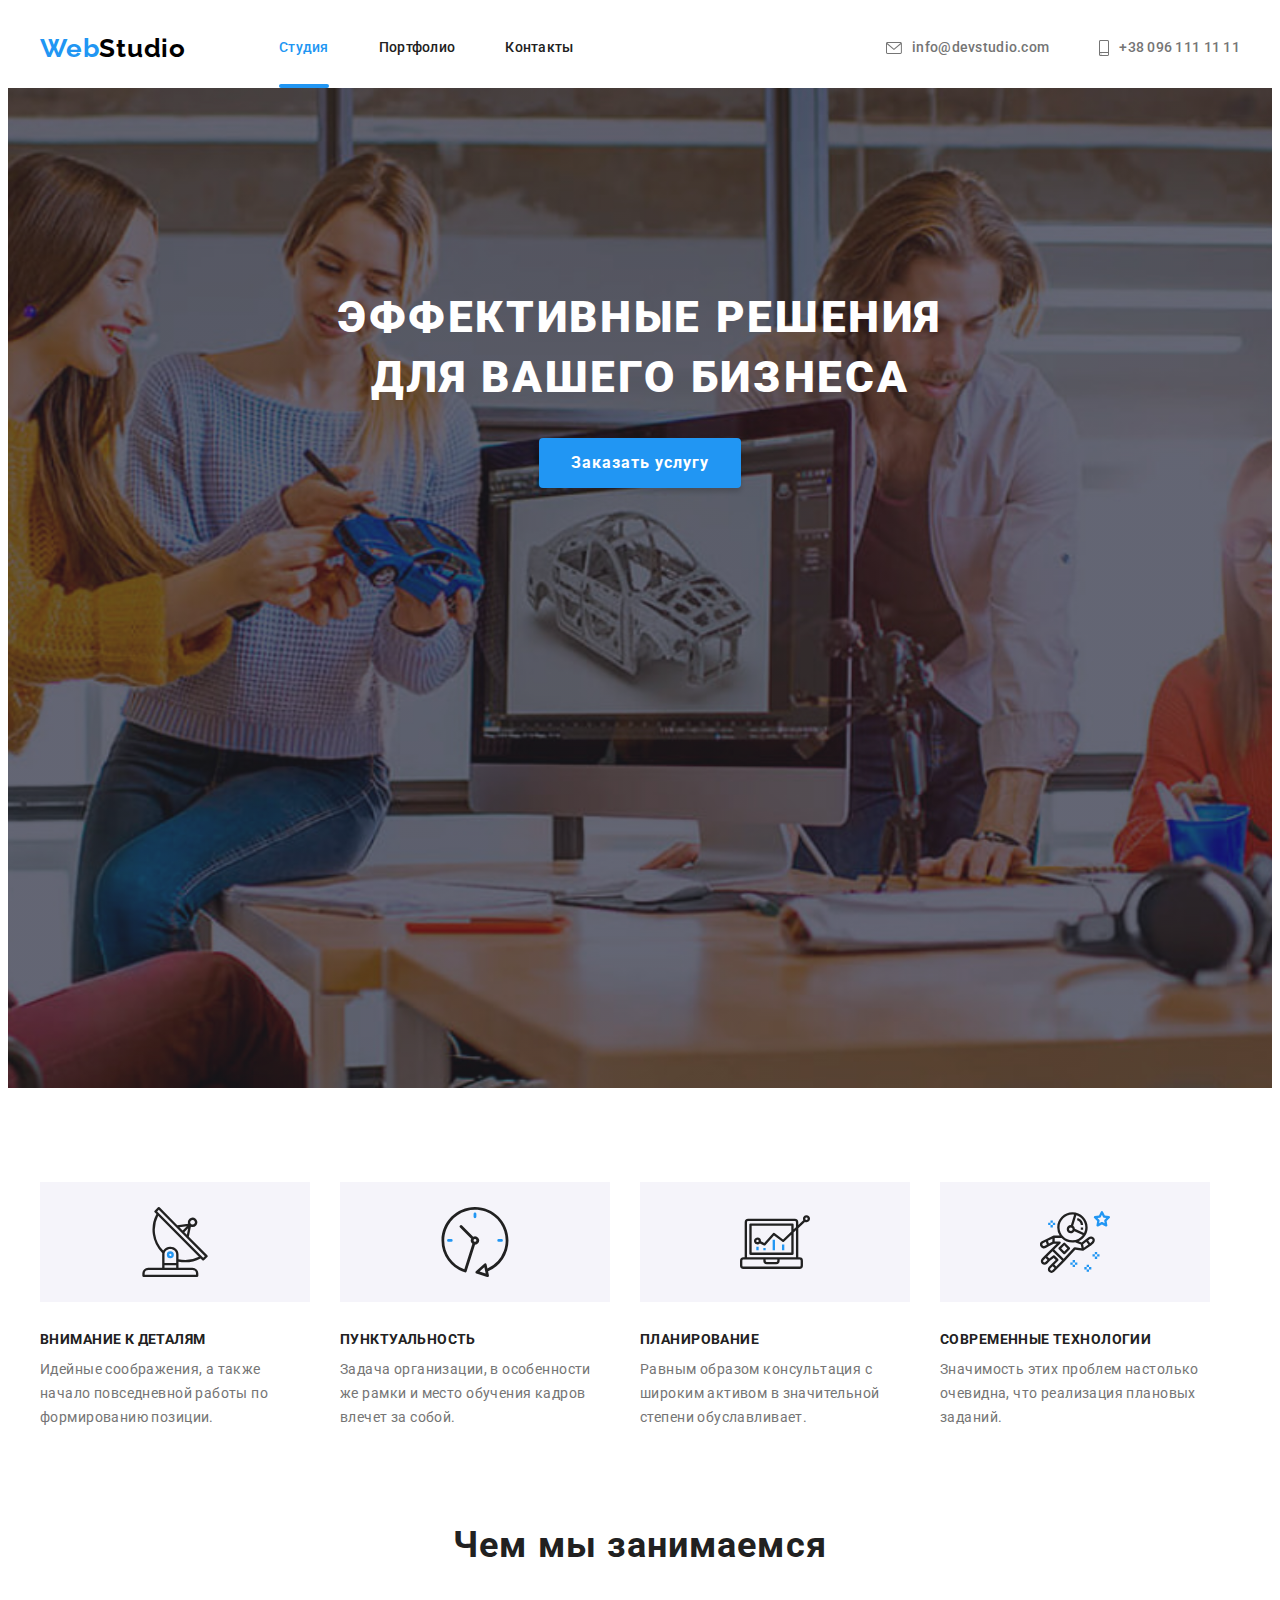
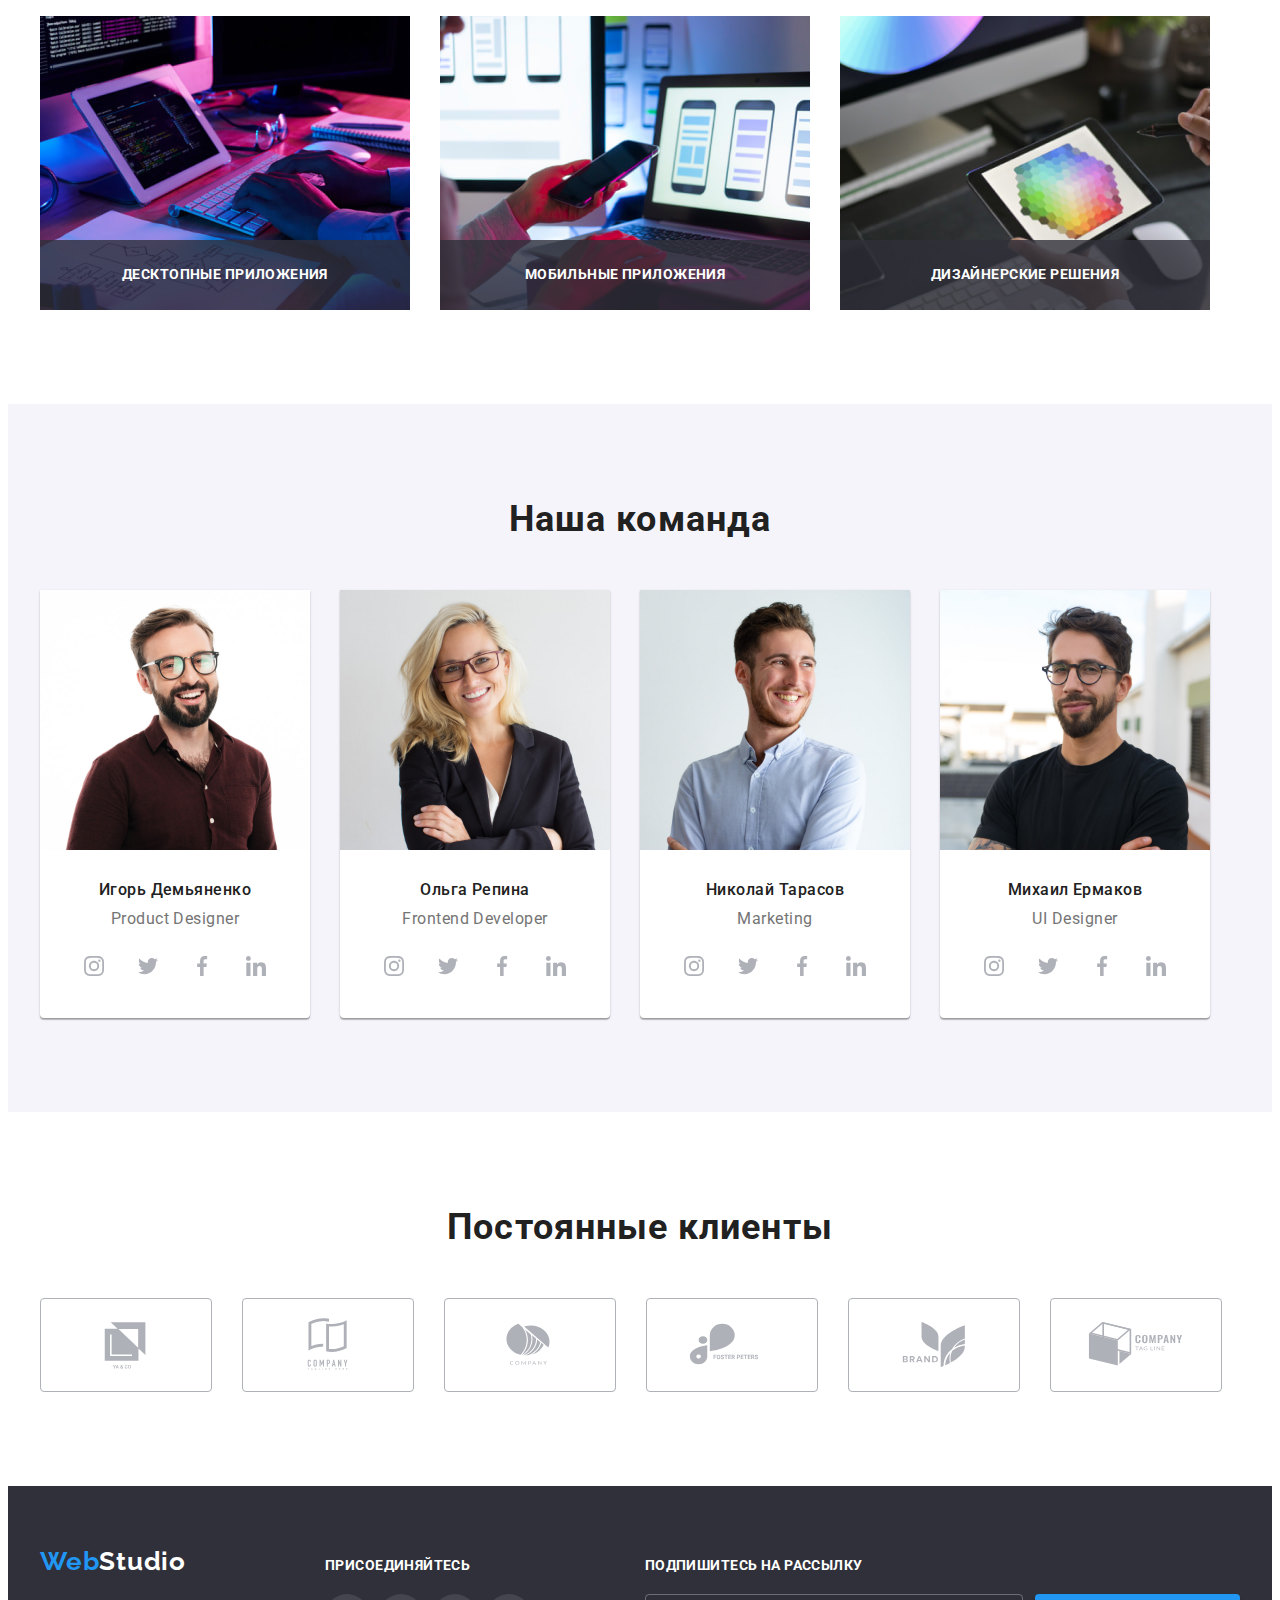
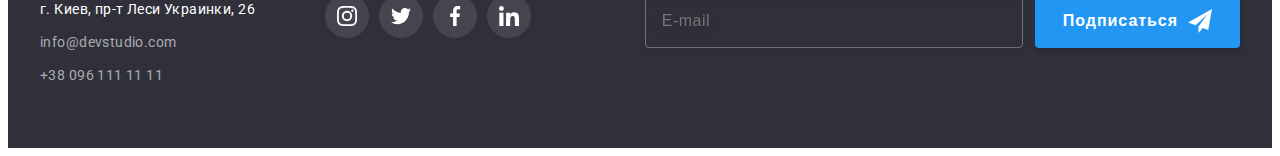
==== index.html @ be4d052f "Initial commit" ====
<!DOCTYPE html>
<html lang="ru">
  <head>
    <meta charset="UTF-8" />
    <meta http-equiv="X-UA-Compatible" content="IE=edge" />
    <meta name="viewport" content="width=device-width, initial-scale=1.0" />
    <title>goit-markup-hw-06</title>
    <link rel="preconnect" href="https://fonts.googleapis.com" />
    <link rel="preconnect" href="https://fonts.gstatic.com" crossorigin />
    <link
      href="https://fonts.googleapis.com/css2?family=Raleway:wght@700&family=Roboto:wght@400;500;700;900&display=swap"
      rel="stylesheet"
    />
    <link
      rel="stylesheet"
      href="https://cdnjs.cloudflare.com/ajax/libs/modern-normalize/1.1.0/modern-normalize.min.css"
      integrity="sha512-wpPYUAdjBVSE4KJnH1VR1HeZfpl1ub8YT/NKx4PuQ5NmX2tKuGu6U/JRp5y+Y8XG2tV+wKQpNHVUX03MfMFn9Q=="
      crossorigin="anonymous"
      referrerpolicy="no-referrer"
    />
    <link rel="stylesheet" type="text/css" href="./css/styles.css" />
  </head>
  <body>
    <header>
      <div class="container heder-container">
        <a href="index.html" lang="en" class="logo">Web<span class="logo-studio">Studio</span></a>
        <nav class="navigation">
          <ul class="list-header list">
            <li class="navigation-item">
              <a href="index.html" class="navigation-link page link">Студия</a>
            </li>
            <li class="navigation-item">
              <a href="./portfolio.html" class="navigation-link link">Портфолио</a>
            </li>
            <li class="navigation-item">
              <a href="Контакты" class="navigation-link link">Контакты</a>
            </li>
          </ul>
        </nav>
        <ul class="list-contacts list">
          <li class="navigation-item">
            <a href="mailto:info@devstudio.com" class="link">
              <svg class="header-icon" width="16" height="12">
                <use href="./img/icons.svg#icon-envelope"></use>
              </svg>
              info@devstudio.com</a
            >
          </li>
          <li class="navigation-item">
            <a href="tel:+380961111111" class="link">
              <svg class="header-icon" width="10" height="16">
                <use href="./img/icons.svg#icon-smartphone"></use>
              </svg>
              +38 096 111 11 11</a
            >
          </li>
        </ul>
      </div>
    </header>
    <main>
      <section class="section-hero">
        <div class="container hero-container">
          <h1 class="hero">ЭФФЕКТИВНЫЕ РЕШЕНИЯ ДЛЯ ВАШЕГО БИЗНЕСА</h1>
          <button type="button" class="btn active-btn" data-modal-open>Заказать услугу</button>
          <div class="backdrop is-hidden" data-modal>
            <div class="modal">
              <button type="button" class="close" data-modal-close>
                <svg class="" width="11" height="11">
                  <use href="./img/icons.svg#icon-close"></use>
                </svg>
              </button>
              <p class="modal-p">Оставьте свои данные, мы вам перезвоним</p>
              <form name="modal-form">
                <label class="modal-label">
                  <span class="form-span">Имя</span>
                  <div class="modal-field">
                    <input class="modal-input" type="text" name="name" />
                    <svg class="modal-svg" width="12" height="12">
                      <use href="./img/icons.svg#icon-name"></use>
                    </svg>
                  </div>
                </label>
                <label class="modal-label">
                  <span class="form-span">Телефон</span>
                  <div class="modal-field">
                    <input class="modal-input" type="text" name="phone" />
                    <svg class="modal-svg" width="13" height="13">
                      <use href="./img/icons.svg#icon-phone"></use>
                    </svg>
                  </div>
                </label>
                <label class="modal-label">
                  <span class="form-span">Почта</span>
                  <div class="modal-field">
                    <input class="modal-input" type="email" name="email" />
                    <svg class="modal-svg" width="15" height="13">
                      <use href="./img/icons.svg#icon-email"></use>
                    </svg>
                  </div>
                </label>
                <label class="modal-label-coment"
                  >Комментарий
                  <textarea
                    class="comment"
                    id="comment"
                    name="comment"
                    placeholder="Введите текст"
                    rows="8"
                  ></textarea>
                </label>
                <label class="radio">
                  <input class="visually-hidden checkbox" type="checkbox" />
                  <svg class="modal-check" width="11" height="8">
                    <use href="./img/icons.svg#icon-check"></use>
                  </svg>
                  Соглашаюсь с рассылкой и принимаю
                  <a href="" class="modal-link">Условия договора</a>
                </label>
                <button class="modal-btn" type="submit">Отправить</button>
              </form>
            </div>
          </div>
        </div>
      </section>
      <section class="section">
        <div class="container">
          <h2 class="visually-hidden">Наши преимущества</h2>
          <ul class="Benefits-list list">
            <li class="benefits-block">
              <div class="div-advantages">
                <svg class="advantages" width="70" height="70">
                  <use href="./img/icons.svg#icon-antenna"></use>
                </svg>
              </div>
              <h3 class="Benefits">ВНИМАНИЕ К ДЕТАЛЯМ</h3>
              <p class="Benefits-item">
                Идейные соображения, а также начало повседневной работы по формированию позиции.
              </p>
            </li>
            <li class="benefits-block">
              <div class="div-advantages">
                <svg class="advantages" width="70" height="70">
                  <use href="./img/icons.svg#icon-clock"></use>
                </svg>
              </div>
              <h3 class="Benefits">ПУНКТУАЛЬНОСТЬ</h3>
              <p class="Benefits-item">
                Задача организации, в особенности же рамки и место обучения кадров влечет за собой.
              </p>
            </li>
            <li class="benefits-block">
              <div class="div-advantages">
                <svg class="advantages" width="70" height="70">
                  <use href="./img/icons.svg#icon-diagram"></use>
                </svg>
              </div>
              <h3 class="Benefits">ПЛАНИРОВАНИЕ</h3>
              <p class="Benefits-item">
                Равным образом консультация с широким активом в значительной степени обуславливает.
              </p>
            </li>
            <li class="benefits-block">
              <div class="div-advantages">
                <svg class="advantages" width="70" height="70">
                  <use href="./img/icons.svg#icon-astronaut"></use>
                </svg>
              </div>
              <h3 class="Benefits">СОВРЕМЕННЫЕ ТЕХНОЛОГИИ</h3>
              <p class="Benefits-item">
                Значимость этих проблем настолько очевидна, что реализация плановых заданий.
              </p>
            </li>
          </ul>
        </div>
      </section>
      <section class="about section">
        <div class="container">
          <h2 class="heading-two">Чем мы занимаемся</h2>
          <ul class="our-work-list list">
            <li class="our-work-item">
              <p class="our-work-text">Десктопные приложения</p>
              <img
                src="./img/skils/box-1.jpg"
                alt="Оптимизация страници под Пк"
                width="370"
                height="294"
              />
            </li>
            <li class="our-work-item">
              <p class="our-work-text">Мобильные приложения</p>
              <img
                src="./img/skils/box-2.jpg"
                alt="Оптимизация страници под телефон"
                width="370"
                height="294"
              />
            </li>
            <li class="our-work-item">
              <p class="our-work-text">Дизайнерские решения</p>
              <img
                src="./img/skils/box-3.jpg"
                alt="Оптимизация страници под планшет"
                width="370"
                height="294"
              />
            </li>
          </ul>
        </div>
      </section>
      <section class="section-team section">
        <div class="container">
          <h2 class="heading-two">Наша команда</h2>
          <ul class="our-team list">
            <li class="our-team-item">
              <img src="./img/teams/ihor.jpg" alt="Игорь Демьяненко" width="270" height="260" />
              <div class="wraper">
                <h3 class="name">Игорь Демьяненко</h3>
                <p lang="en" class="position">Product Designer</p>
                <ul class="team-list list">
                  <li class="team-link">
                    <a
                      class="team-social"
                      href=""
                      target="_blank"
                      aria-label="linkedin"
                      rel="noopener noreferrent"
                    >
                      <svg class="team-icon" width="20" height="20">
                        <use href="./img/icons.svg#icon-instagram"></use>
                      </svg>
                    </a>
                  </li>
                  <li class="team-link">
                    <a
                      class="team-social"
                      href=""
                      target="_blank"
                      aria-label="linkedin"
                      rel="noopener noreferrent"
                    >
                      <svg class="team-icon" width="20" height="20">
                        <use href="./img/icons.svg#icon-twitter"></use>
                      </svg>
                    </a>
                  </li>
                  <li class="team-link">
                    <a
                      class="team-social"
                      href=""
                      target="_blank"
                      aria-label="linkedin"
                      rel="noopener noreferrent"
                    >
                      <svg class="team-icon" width="20" height="20">
                        <use href="./img/icons.svg#icon-facebook"></use>
                      </svg>
                    </a>
                  </li>
                  <li class="team-link">
                    <a
                      class="team-social"
                      href=""
                      target="_blank"
                      aria-label="linkedin"
                      rel="noopener noreferrent"
                    >
                      <svg class="team-icon" width="20" height="20">
                        <use href="./img/icons.svg#icon-linkedin"></use>
                      </svg>
                    </a>
                  </li>
                </ul>
              </div>
            </li>
            <li class="our-team-item">
              <img src="./img/teams/olha.jpg" alt="Ольга Репина" width="270" height="260" />
              <div class="wraper">
                <h3 class="name">Ольга Репина</h3>
                <p lang="en" class="position">Frontend Developer</p>
                <ul class="team-list list">
                  <li class="team-link">
                    <a
                      class="team-social"
                      href=""
                      target="_blank"
                      aria-label="linkedin"
                      rel="noopener noreferrent"
                    >
                      <svg class="team-icon" width="20" height="20">
                        <use href="./img/icons.svg#icon-instagram"></use>
                      </svg>
                    </a>
                  </li>
                  <li class="team-link">
                    <a
                      class="team-social"
                      href=""
                      target="_blank"
                      aria-label="linkedin"
                      rel="noopener noreferrent"
                    >
                      <svg class="team-icon" width="20" height="20">
                        <use href="./img/icons.svg#icon-twitter"></use>
                      </svg>
                    </a>
                  </li>
                  <li class="team-link">
                    <a
                      class="team-social"
                      href=""
                      target="_blank"
                      aria-label="linkedin"
                      rel="noopener noreferrent"
                    >
                      <svg class="team-icon" width="20" height="20">
                        <use href="./img/icons.svg#icon-facebook"></use>
                      </svg>
                    </a>
                  </li>
                  <li class="team-link">
                    <a
                      class="team-social"
                      href=""
                      target="_blank"
                      aria-label="linkedin"
                      rel="noopener noreferrent"
                    >
                      <svg class="team-icon" width="20" height="20">
                        <use href="./img/icons.svg#icon-linkedin"></use>
                      </svg>
                    </a>
                  </li>
                </ul>
              </div>
            </li>
            <li class="our-team-item">
              <img src="./img/teams/nikolay.jpg" alt="Николай Тарасов" width="270" height="260" />
              <div class="wraper">
                <h3 class="name">Николай Тарасов</h3>
                <p lang="en" class="position">Marketing</p>

                <ul class="team-list list">
                  <li class="team-link list">
                    <a
                      class="team-social"
                      href=""
                      target="_blank"
                      aria-label="linkedin"
                      rel="noopener noreferrent"
                    >
                      <svg class="team-icon" width="20" height="20">
                        <use href="./img/icons.svg#icon-instagram"></use>
                      </svg>
                    </a>
                  </li>
                  <li class="team-link">
                    <a
                      class="team-social"
                      href=""
                      target="_blank"
                      aria-label="linkedin"
                      rel="noopener noreferrent"
                    >
                      <svg class="team-icon" width="20" height="20">
                        <use href="./img/icons.svg#icon-twitter"></use>
                      </svg>
                    </a>
                  </li>
                  <li class="team-link">
                    <a
                      class="team-social"
                      href=""
                      target="_blank"
                      aria-label="linkedin"
                      rel="noopener noreferrent"
                    >
                      <svg class="team-icon" width="20" height="20">
                        <use href="./img/icons.svg#icon-facebook"></use>
                      </svg>
                    </a>
                  </li>
                  <li class="team-link">
                    <a
                      class="team-social"
                      href=""
                      target="_blank"
                      aria-label="linkedin"
                      rel="noopener noreferrent"
                    >
                      <svg class="team-icon" width="20" height="20">
                        <use href="./img/icons.svg#icon-linkedin"></use>
                      </svg>
                    </a>
                  </li>
                </ul>
              </div>
            </li>
            <li class="our-team-item">
              <img src="./img/teams/misha.jpg" alt="Михаил Ермаков" width="270" height="260" />
              <div class="wraper">
                <h3 class="name">Михаил Ермаков</h3>
                <p lang="en" class="position">UI Designer</p>
                <ul class="team-list list">
                  <li class="team-link">
                    <a
                      class="team-social"
                      href=""
                      target="_blank"
                      aria-label="linkedin"
                      rel="noopener noreferrent"
                    >
                      <svg class="team-icon" width="20" height="20">
                        <use href="./img/icons.svg#icon-instagram"></use>
                      </svg>
                    </a>
                  </li>
                  <li class="team-link">
                    <a
                      class="team-social"
                      href=""
                      target="_blank"
                      aria-label="linkedin"
                      rel="noopener noreferrent"
                    >
                      <svg class="team-icon" width="20" height="20">
                        <use href="./img/icons.svg#icon-twitter"></use>
                      </svg>
                    </a>
                  </li>
                  <li class="team-link">
                    <a
                      class="team-social"
                      href=""
                      target="_blank"
                      aria-label="linkedin"
                      rel="noopener noreferrent"
                    >
                      <svg class="team-icon" width="20" height="20">
                        <use href="./img/icons.svg#icon-facebook"></use>
                      </svg>
                    </a>
                  </li>
                  <li class="team-link">
                    <a
                      class="team-social"
                      href=""
                      target="_blank"
                      aria-label="linkedin"
                      rel="noopener noreferrent"
                    >
                      <svg class="team-icon" width="20" height="20">
                        <use href="./img/icons.svg#icon-linkedin"></use>
                      </svg>
                    </a>
                  </li>
                </ul>
              </div>
            </li>
          </ul>
        </div>
      </section>
      <section class="section">
        <div class="container">
          <h2 class="heading-two">Постоянные клиенты</h2>
          <ul class="clients-list list">
            <li class="clients-item">
              <a
                class="client-name"
                href=""
                target="_blank"
                aria-label="client name"
                rel="noopener noreferrent"
              >
                <svg class="clients" width="106" height="60">
                  <use href="./img/icons.svg#icon-Logo"></use>
                </svg>
              </a>
            </li>
            <li class="clients-item">
              <a
                class="client-name"
                href=""
                target="_blank"
                aria-label="client name"
                rel="noopener noreferrent"
              >
                <svg class="clients" width="106" height="60">
                  <use href="./img/icons.svg#icon-Logo1"></use>
                </svg>
              </a>
            </li>
            <li class="clients-item">
              <a
                class="client-name"
                href=""
                target="_blank"
                aria-label="client name"
                rel="noopener noreferrent"
              >
                <svg class="clients" width="106" height="60">
                  <use href="./img/icons.svg#icon-Logo2"></use>
                </svg>
              </a>
            </li>
            <li class="clients-item">
              <a
                class="client-name"
                href=""
                target="_blank"
                aria-label="client name"
                rel="noopener noreferrent"
              >
                <svg class="clients" width="106" height="60">
                  <use href="./img/icons.svg#icon-Logo3"></use>
                </svg>
              </a>
            </li>
            <li class="clients-item">
              <a
                class="client-name"
                href=""
                target="_blank"
                aria-label="client name"
                rel="noopener noreferrent"
              >
                <svg class="clients" width="106" height="60">
                  <use href="./img/icons.svg#icon-Logo4"></use>
                </svg>
              </a>
            </li>
            <li class="clients-item">
              <a
                class="client-name"
                href=""
                target="_blank"
                aria-label="client name"
                rel="noopener noreferrent"
              >
                <svg class="clients" width="106" height="60">
                  <use href="./img/icons.svg#icon-Logo5"></use>
                </svg>
              </a>
            </li>
          </ul>
        </div>
      </section>
    </main>
    <footer class="footer">
      <section class="section-footer container">
        <div class="footer-contacts">
          <a href="index.html" lang="en" class="logo logo-footer"
            >Web<span class="footer-logo">Studio</span></a
          >
          <address>
            <ul class="footer-address list">
              <li class="footer-items">
                <a
                  href="https://goo.gl/maps/iHPk22q8Q6fAZVJF9"
                  target="_blank"
                  rel="noopener nofollow"
                  class="list-1"
                  >г. Киев, пр-т Леси Украинки, 26
                </a>
              </li>
              <li class="footer-items">
                <a href="mailto:info@devstudio.com" class="list-2">info@devstudio.com</a>
              </li>
              <li class="footer-items">
                <a href="tel:+380961111111" class="list-2">+38 096 111 11 11</a>
              </li>
            </ul>
          </address>
        </div>
        <div class="footer-social">
          <p class="text-footer">ПРИСОЕДИНЯЙТЕСЬ</p>
          <ul class="social list">
            <li class="social-items">
              <a
                class="social-link"
                href=""
                target="_blank"
                aria-label="instagram"
                rel="noopener noreferrent"
              >
                <svg class="social-icon" width="20" height="20">
                  <use href="./img/icons.svg#icon-instagram"></use>
                </svg>
              </a>
            </li>
            <li class="social-items">
              <a
                class="social-link"
                href=""
                target="_blank"
                aria-label="twitter"
                rel="noopener noreferrent"
              >
                <svg class="social-icon" width="20" height="20">
                  <use href="./img/icons.svg#icon-twitter"></use>
                </svg>
              </a>
            </li>
            <li class="social-items">
              <a
                class="social-link"
                href=""
                target="_blank"
                aria-label="facebook"
                rel="noopener noreferrent"
              >
                <svg class="social-icon" width="20" height="20">
                  <use href="./img/icons.svg#icon-facebook"></use>
                </svg>
              </a>
            </li>
            <li class="social-items">
              <a
                class="social-link"
                href=""
                target="_blank"
                aria-label="linkedin"
                rel="noopener noreferrent"
              >
                <svg class="social-icon" width="20" height="20">
                  <use href="./img/icons.svg#icon-linkedin"></use>
                </svg>
              </a>
            </li>
          </ul>
        </div>
        <div>
          <p class="text-footer">Подпишитесь на рассылку</p>
          <form class="footer-form" name="footer-form">
            <input class="input-footer" type="text" name="e-mail" placeholder="E-mail" />
            <button class="footer-btn" type="submit">
              Подписаться
              <svg class="icon-send" width="24" height="24">
                <use href="./img/icons.svg#icon-send"></use>
              </svg>
            </button>
          </form>
        </div>
      </section>
    </footer>
    <script src="./js/modal.js"></script>
  </body>
</html>
---- css/styles.css ----
:root {
  --main-font: 'Roboto', sans-serif;
  --sekondary-font: 'Raleway', sans-serif;
  /*text colors*/
  --accent-color: #2196f3;
  --main-text-cl: #757575;
  --secondary-text-cl: #212121;
  --color-logo: #000000;
  --clients-color: #afb1b8;
  /*bg colors*/
  --accent-bg-color: #2f303a;
  --main-bg-cl: #ffffff;
  --btn-hover-cl: #188ce8;
  --section-team-color: #f5f4fa;
  --our-team-color: #ffffff;
  --header-color: #ececec;
  --hero-color: rgba(47, 48, 58, 0.4);
  --our-team: rgba(47, 48, 58, 0.8);
  --color-description: rgba(33, 150, 243, 0.9);
  --modal-color: rgba(0, 0, 0, 0.2);
  --color-close: rgba(0, 0, 0, 0.1);
  /* animation */
  --modal-anim: 400ms linear;
  --hover-anim: 250ms cubic-bezier(0.4, 0, 0.2, 1);
}
.visually-hidden {
  position: absolute;
  white-space: nowrap;
  width: 1px;
  height: 1px;
  overflow: hidden;
  border: 0;
  padding: 0;
  clip: rect(0 0 0 0);
  clip-path: inset(50%);
  margin: -1px;
}
body {
  font-family: var(--main-font);
  font-size: 14px;
  line-height: 1.71;
  letter-spacing: 0.03em;
  color: var(--main-text-cl);
}
h1,
h2,
h3,
h4,
h5,
h6,
p {
  margin: 0;
}
img {
  display: block;
}
.header-portfolio {
  border-bottom: 1px solid var(--header-color);
}
.container {
  outline: 1px solid none;
  width: 1200px;
  padding-left: 15px;
  padding-right: 15px;
  margin-left: auto;
  margin-right: auto;
}
.section {
  padding-top: 94px;
  padding-bottom: 94px;
}
.list {
  margin: 0;
  padding-left: 0;
  list-style: none;
}
/*section header*/

.heder-container {
  display: flex;
  align-items: center;
}
.logo {
  font-family: var(--sekondary-font);
  font-weight: 700;
  font-size: 26px;
  line-height: 1.19;
  letter-spacing: 0.03em;
  color: var(--accent-color);
  text-decoration: none;
  letter-spacing: 0.03em;
  margin-right: 93px;
}
.logo-studio {
  color: var(--color-logo);
}
.list-header {
  font-family: var(--main-font);
  font-weight: 500;
  font-size: 14px;
  line-height: 1.14;
  color: var(--secondary-text-cl);
  letter-spacing: 0.02em;
  display: flex;
}
.link {
  display: flex;
  align-items: center;
  padding-top: 32px;
  padding-bottom: 32px;
}
.page::after {
  position: absolute;
  content: '';
  display: block;
  width: 100%;
  height: 4px;
  background-color: var(--accent-color);
  border-radius: 2px;
  left: 0;
  bottom: 0;
}

.navigation-item {
  position: relative;
  display: block;
  margin-right: 50px;
}
.navigation-item:last-child {
  margin-right: 0;
}
.link {
  text-decoration: none;
  color: inherit;
  transition: var(--hover-anim);
}
.link:hover,
.link:focus {
  color: var(--accent-color);
}

.list-contacts {
  font-family: var(--main-font);

  font-weight: 500;
  font-size: 14px;
  line-height: 1.14;
  color: var(--main-text-cl);
  letter-spacing: 0.02em;
  margin-left: auto;
  display: flex;
}
.header-icon {
  fill: currentColor;
  margin-right: 10px;
}
.page {
  color: var(--accent-color);
}

/*section main*/

.section-hero {
  max-width: 1600px;
  height: 600px;
  background-repeat: no-repeat;
  background-position: center;
  align-items: center;
  padding-top: 200px;
  padding-bottom: 200px;
  background-color: var(--accent-bg-color);
  background-image: linear-gradient(rgba(47, 48, 58, 0.4), rgba(47, 48, 58, 0.4)),
    url(../img/bg/hero-bg.jpg);
  background-size: cover;
  margin-left: auto;
  margin-right: auto;
}

.hero {
  color: var(--main-bg-cl);
  font-family: var(--main-font);
  font-style: normal;
  font-weight: 900;
  font-size: 44px;
  line-height: 1.36;
  letter-spacing: 0.06em;
  text-transform: uppercase;
  width: 696px;
  height: 120px;
  text-align: center;
  margin-bottom: 30px;
  margin-left: auto;
  margin-right: auto;
}

.active-btn {
  padding: 10px 32px;
  display: block;
  background: var(--accent-color);
  box-shadow: 0px 4px 4px rgba(0, 0, 0, 0.15);
  border-radius: 4px;
  border: none;
  margin-left: auto;
  margin-right: auto;
}
.btn {
  font-family: var(--main-font);
  font-weight: 700;
  font-size: 16px;
  line-height: 1.88;
  color: var(--main-bg-cl);
  background-color: var(--accent-color);
  cursor: pointer;
  letter-spacing: 0.06em;
  transition: var(--hover-anim);
}
.btn:focus {
  background-color: var(--btn-hover-cl);
  color: var(--main-bg-cl);
}
.btn:hover {
  color: var(--btn-hover-cl);
  color: var(--main-bg-cl);
}

/* modal */
.modal-p {
  font-weight: 700;
  font-size: 20px;
  line-height: 1.15;
  text-align: center;
  letter-spacing: 0.03em;
  margin-bottom: 12px;
  color: var(--secondary-text-cl);
}
.modal-input {
  width: 100%;
  height: 100%;
  border: none;
  width: 448px;
  height: 40px;
  padding-left: 42px;
  transition: var(--hover-anim);
  border: none;
  outline: transparent;
}

.modal-input:focus {
  outline: 1px solid var(--accent-color);
  border-radius: 4px;
}
.modal-label {
  display: block;
  font-weight: 400;
  font-size: 12px;
  line-height: 1.17;
  letter-spacing: 0.01em;
  color: var(--secondary-text-cl);
  height: 58px;
  margin-bottom: 10px;
}
.modal-label-coment {
  font-weight: 400;
  font-size: 12px;
  line-height: 1.17;
  letter-spacing: 0.01em;
  color: var(--main-text-cl);
}
.form-span {
  color: var(--main-text-cl);
}
.comment {
  margin-top: 4px;
  resize: none;
  width: 448px;
  height: 120px;
  margin-bottom: 20px;
  font-size: 14px;
  line-height: 1.14;
  letter-spacing: 0.01em;
  padding: 12px 16px;
  border: none;
  outline: 1px solid rgba(33, 33, 33, 0.2);
  border-radius: 4px;
  transition: var(--hover-anim);
}
.comment:placeholder-shown {
  font-size: 12px;
  line-height: 14px;
  letter-spacing: 0.01em;
  color: rgba(117, 117, 117, 0.5);
}

.comment:focus,
.comment:hover {
  outline: 1px solid var(--accent-color);
}
.modal-field:focus .modal-input {
  outline: transparent;
}
.modal-field {
  margin-top: 4px;
  border-radius: 4px;
  position: relative;
  border: none;
  outline: 1px solid rgba(33, 33, 33, 0.2);
  border-radius: 4px;
  transition: var(--hover-anim);
}

.modal-field:hover,
.modal-field:focus {
  color: var(--accent-color);
  outline-color: var(--accent-color);
  border: none;
}
.modal-field:focus-within .modal-svg {
  color: var(--accent-color);
}
.modal-svg {
  position: absolute;
  left: 15px;
  top: 14px;
  fill: currentColor;
}

.radio {
  display: flex;
  align-items: center;
  justify-content: center;
  font-size: 14px;
  line-height: 1.71;
  letter-spacing: 0.03em;
  margin-bottom: 30px;
}
.modal-btn {
  font-weight: 700;
  font-size: 16px;
  line-height: 1.88;
  display: flex;
  letter-spacing: 0.06em;
  color: var(--main-bg-cl);
  border: none;
  background-color: var(--accent-color);
  padding: 10px 55px;
  border-radius: 4px;
  margin-right: auto;
  margin-left: auto;
  cursor: pointer;
  transition: var(--hover-anim);
  border-radius: 4px;
  outline: transparent;
}
.modal-btn:hover,
.modal-btn:focus {
  background-color: var(--btn-hover-cl);
  box-shadow: 0px 4px 4px rgba(0, 0, 0, 0.15);
  border-radius: 4px;
}
.checkbox:checked + .modal-check {
  fill: var(--main-bg-cl);
  background-color: var(--accent-color);
  border-color: var(--accent-color);
}
.checkbox:focus + .modal-check {
  border-color: var(--accent-color);
}
.checkbox:hover + .modal-check {
  border-color: var(--accent-color);
}
.modal-check {
  width: 16px;
  height: 15px;
  margin-right: 9px;
  fill: var(--main-bg-cl);
  border: 2px solid var(--secondary-text-cl);
  transition: var(--hover-anim);
  border-radius: 2px;
}

.modal-link {
  color: var(--accent-color);
}
.backdrop {
  position: fixed;
  width: 100%;
  height: 100%;
  top: 0;
  left: 0;
  background-color: var(--modal-color);
  z-index: 10;
  transition: opacity var(--modal-anim), visibility var(--modal-anim);
}
.modal {
  background-color: var(--main-bg-cl);
  width: 528px;
  height: 581px;
  position: absolute;
  left: 50%;
  top: 50%;
  transform: translate(-50%, -50%);
  padding: 40px;
}
.backdrop.is-hidden {
  opacity: 0;
  pointer-events: none;
  visibility: hidden;
}
.close {
  position: absolute;
  top: 8px;
  right: 8px;
  fill: var(--color-logo);
  outline: 1px solid var(--color-close);
  border: none;
  background-color: var(--main-bg-cl);
  border-radius: 50%;
  width: 30px;
  height: 30px;
  display: flex;
  align-items: center;
  justify-content: center;
  cursor: pointer;
  padding: 0;
  transition: var(--hover-anim);
}
.close:hover,
.close:focus {
  fill: var(--accent-color);
}
.Benefits-item {
  font-family: var(--main-font);
  font-style: normal;
  font-size: 14px;
  line-height: 1.71x;
  color: var(--main-text-cl);
  letter-spacing: 0.03em;
}
.Benefits {
  font-family: var(--main-font);
  font-style: normal;
  font-weight: 700;
  font-size: 14px;
  line-height: 1.14;
  color: var(--secondary-text-cl);
  letter-spacing: 0.03em;
  text-transform: uppercase;
}
.Benefits-list {
  list-style: none;
  display: flex;
}
.div-advantages {
  width: 270px;
  height: 120px;
  background-color: var(--section-team-color);
  margin-bottom: 30px;
  align-items: center;
  display: flex;
  justify-content: center;
}
.advantages {
}
.benefits-block {
  width: 270px;
  margin-right: 30px;
}
.benefits-block:last-child {
  margin-right: 0;
}
.Benefits {
  margin-bottom: 10px;
}
.heading-two {
  font-family: var(--main-font);
  font-style: normal;
  font-weight: 700;
  font-size: 36px;
  line-height: 1.17;
  color: var(--secondary-text-cl);
  letter-spacing: 0.03em;
  margin-bottom: 50px;
  text-align: center;
}
.our-work-list {
  list-style: none;
}

.our-team {
  display: flex;
}

.our-team-item {
  margin-right: 30px;
  box-shadow: 0px 1px 3px rgba(0, 0, 0, 0.12), 0px 1px 1px rgba(0, 0, 0, 0.14),
    0px 2px 1px rgba(0, 0, 0, 0.2);
  border-radius: 0px 0px 4px 4px;

  background-color: var(--our-team-color);
}
.wraper {
  padding-bottom: 30px;
  padding-top: 30px;
}
.our-team-item .name {
  margin-bottom: 10px;
}
.our-team-item:last-child {
  margin-right: 0;
}
.about {
  padding-top: 0;
}
.about .list {
  display: flex;
}
.our-work-item {
  position: relative;
  margin-right: 30px;
}
.about .our-work-item:last-child {
  margin-right: 0;
}
.our-work-text {
  position: absolute;
  content: '';
  display: flex;
  width: 100%;
  height: 70px;
  background-color: var(--our-team);
  left: 0;
  bottom: 0;
  font-weight: 700;
  line-height: 1.14;
  letter-spacing: 0.03em;
  text-transform: uppercase;
  color: var(--main-bg-cl);
  align-items: center;
  justify-content: center;
}
.name {
  font-family: var(--main-font);
  font-style: normal;
  font-weight: 500;
  font-size: 16px;
  line-height: 1.19;
  color: var(--secondary-text-cl);
  text-align: center;
  letter-spacing: 0.03em;
}
.section-team {
  background-color: var(--section-team-color);
}
.position {
  font-family: var(--main-font);
  font-style: normal;
  font-size: 16px;
  line-height: 1.19;
  color: var(--main-text-cl);
  text-align: center;
  letter-spacing: 0.03em;
  margin-bottom: 16px;
}
.btn-list {
  list-style: none;
  margin: 0;
  padding: 0;
}
.btn-container .btn-list {
  display: flex;
  justify-content: center;
  margin-bottom: 50px;
}
.btn-container {
  width: 1200px;
  height: 1360px;
}
.item-btn {
  margin-right: 8px;
}
.item-btn:hover:focus {
  box-shadow: 0px 3px 1px rgba(0, 0, 0, 0.1), 0px 1px 2px rgba(0, 0, 0, 0.08),
    0px 2px 2px rgba(0, 0, 0, 0.12);
}
.item-btn:last-child {
  margin-right: 0;
}
.btn-page-two {
  font-family: var(--main-font);
  font-weight: 500;
  font-size: 16px;
  line-height: 1.62;
  color: var(--secondary-text-cl);
  background-color: var(--section-team-color);
  cursor: pointer;
  letter-spacing: 0.03em;
  border: none;
  padding: 6px 22px;
  border-radius: 4px;
  transition: var(--hover-anim);
}
.btn-page-two:hover,
.btn-page-two:focus {
  color: var(--main-bg-cl);
  background-color: var(--accent-color);
  box-shadow: 0px 3px 1px rgba(0, 0, 0, 0.1), 0px 1px 2px rgba(0, 0, 0, 0.08),
    0px 2px 2px rgba(0, 0, 0, 0.12);
}

.catalog {
  display: flex;
  flex-wrap: wrap;
}
.catalog h2 {
  font-family: var(--main-font);
  font-style: normal;
  font-weight: 700;
  font-size: 18px;
  line-height: 2;
  color: var(--secondary-text-cl);
  letter-spacing: 0.06em;
}
.sacodary-text {
  font-family: var(--main-font);
  font-style: normal;
  font-size: 16px;
  line-height: 1.88;
  color: var(--main-text-cl);
  letter-spacing: 0.03em;
}
.catalog-items {
  margin-right: 30px;
  margin-bottom: 30px;
}

.description {
  padding: 63px 24px;
  font-size: 18px;
  line-height: 1.56;
  letter-spacing: 0.03em;
  background-color: var(--color-description);
  color: var(--main-bg-cl);
}
.catalog-card-one {
  position: relative;
  overflow: hidden;
}
.catalog-card-two {
  top: 0;
  left: 0;
  position: absolute;
  transition: transform var(--hover-anim);
  transform: translateY(100%);
  width: 100%;
  height: 100%;
}
.link-icon {
  text-decoration: none;
  display: block;
  transition: box-shadow var(--hover-anim);
}
.link-icon:hover,
.link-icon:focus {
  box-shadow: 0px 1px 1px rgba(0, 0, 0, 0.12), 0px 4px 4px rgba(0, 0, 0, 0.06),
    1px 4px 6px rgba(0, 0, 0, 0.16);
}
.link-icon:hover .catalog-card-two,
.link-icon:focus .catalog-card-two {
  transform: translateY(0%);
}
.catalog-items:nth-child(3n) {
  margin-right: 0;
}
.catalog-items:nth-child(n + 7) {
  margin-bottom: 0;
}
.img-catalog h2 {
  margin-bottom: 4px;
}
.img-catalog {
  border: 1px solid #eeeeee;
  border-top: none;
  padding: 20px 24px;
}
.team-list {
  display: flex;
  justify-content: center;
}
.team-social {
  width: 44px;
  height: 44px;
  color: var(--main-bg-cl);
  border-radius: 50%;
  display: flex;
  align-items: center;
  justify-content: center;
  transition: background-color var(--hover-anim);
}
.team-link:not(:last-child) {
  margin-right: 10px;
}
.team-social:hover .team-icon,
.team-social:focus .team-icon {
  fill: var(--main-bg-cl);
}
.team-social:hover,
.team-social:focus {
  background-color: var(--accent-color);
}

.team-icon {
  transition: var(--hover-anim);
  fill: var(--clients-color);
}

.clients-list {
  display: flex;
}
.clients-item:not(:last-child) {
  margin-right: 30px;
}

.client-name {
  color: var(--clients-color);
  width: 170px;
  height: 92px;
  display: flex;
  align-items: center;
  justify-content: center;
  border: 1px solid var(--clients-color);
  border-radius: 4px;
  transition: var(--hover-anim);
}
.clients {
  transition: var(--hover-anim);
  fill: currentColor;
}
.client-name:hover,
.client-name:focus {
  border-color: var(--accent-color);
}
.client-name:hover .clients,
.client-name:focus .clients {
  fill: var(--accent-color);
}

/*section footer*/
.footer-address {
  list-style: none;
  font-style: normal;
  margin-top: 20px;
}

.list-1 {
  font-family: var(--main-font);
  font-style: normal;
  font-size: 14px;
  line-height: 1.71;
  color: var(--main-bg-cl);
  text-decoration: none;
  letter-spacing: 0.03em;
  transition: var(--hover-anim);
}
.list-1:hover,
.list-1:focus {
  color: var(--accent-color);
}
.list-2 {
  font-family: var(--main-font);
  font-style: normal;
  font-size: 14px;
  line-height: 1.17;
  color: rgba(255, 255, 255, 0.6);
  text-decoration: none;
  letter-spacing: 0.03em;
  transition: var(--hover-anim);
}
.footer {
  background-color: var(--accent-bg-color);
}
.list-2:hover,
.list-2:focus {
  color: var(--accent-color);
}
.footer-logo {
  color: var(--main-bg-cl);
}
.footer {
  padding-top: 60px;
  padding-bottom: 60px;
}
.logo-footer {
  margin-right: 0;
}
.footer-items {
  margin-bottom: 9px;
}

.footer-items:last-child {
  margin-bottom: 0;
}
.footer-social {
  margin-right: auto;
}
.text-footer {
  color: var(--main-bg-cl);
  font-family: 'Roboto';
  font-weight: 700;
  font-size: 14px;
  line-height: 1.14;
  letter-spacing: 0.03em;
  text-transform: uppercase;
  margin-bottom: 20px;
}
.footer-contacts {
  margin-right: 70px;
}
.section-footer {
  display: flex;
  align-items: baseline;
}

.social {
  display: flex;
}
.social-items:not(:last-child) {
  margin-right: 10px;
}

.social-link {
  align-items: center;
  justify-content: center;
  display: flex;
  width: 44px;
  height: 44px;
  background-color: rgba(255, 255, 255, 0.1);
  border-radius: 50%;
  transition: background-color var(--hover-anim);
}
.social-icon {
  fill: var(--main-bg-cl);
}
.social-link:hover,
.social-link:focus {
  background-color: var(--accent-color);
}

.input-footer {
  color: var(--main-bg-cl);
  font-size: 16px;
  letter-spacing: 0.03em;
  width: 358px;
  height: 50px;
  margin-right: 12px;
  background-color: transparent;
  border: 1px solid rgba(255, 255, 255, 0.3);
  filter: drop-shadow(0px 4px 4px rgba(0, 0, 0, 0.15));
  border-radius: 4px;
  padding-left: 16px;
}
.footer-btn {
  font-weight: 700;
  font-size: 16px;
  line-height: 1.88;
  color: var(--main-bg-cl);
  background-color: var(--accent-color);
  padding: 10px 28px;
  border: none;
  display: flex;
  align-items: center;
  text-align: center;
  letter-spacing: 0.06em;
  cursor: pointer;
  box-shadow: 0px 4px 4px rgba(0, 0, 0, 0.15);
  border-radius: 4px;
}
.footer-form {
  display: flex;
}
.icon-send {
  margin-left: 10px;
  fill: currentColor;
}
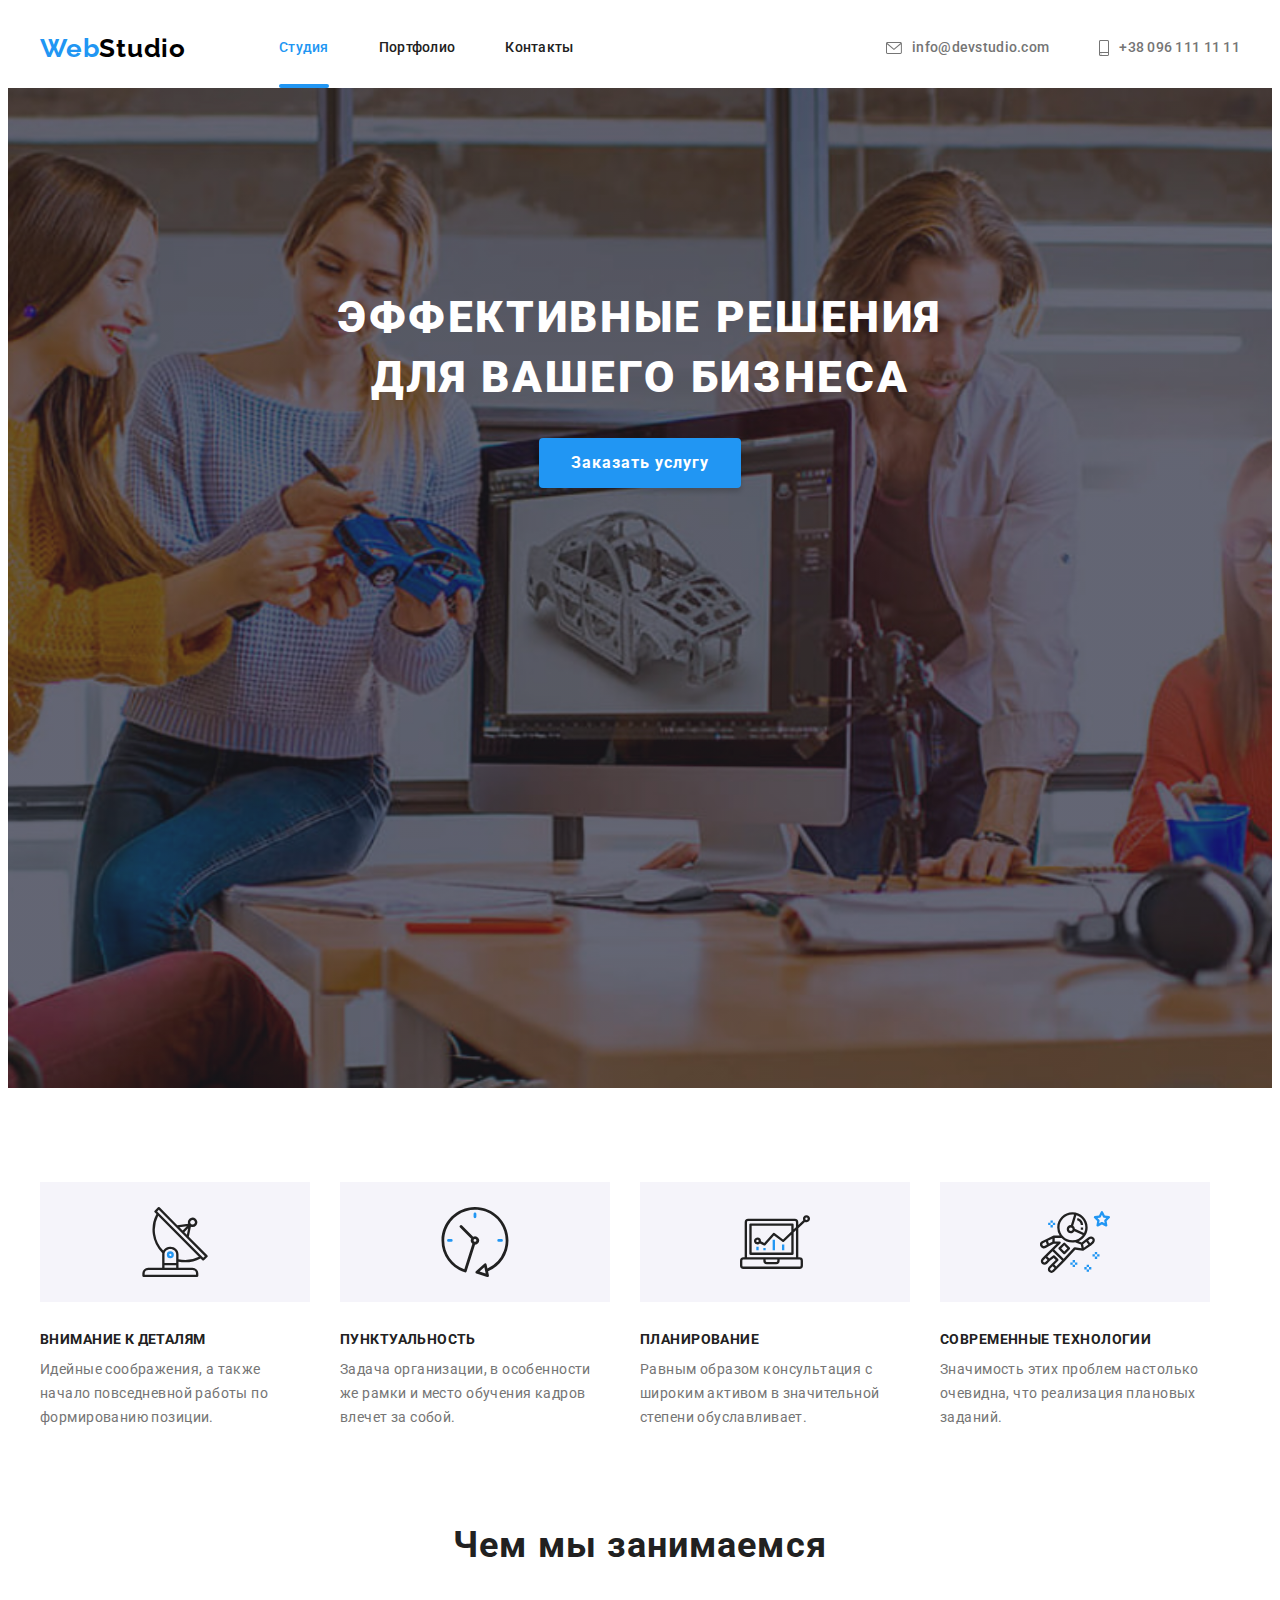
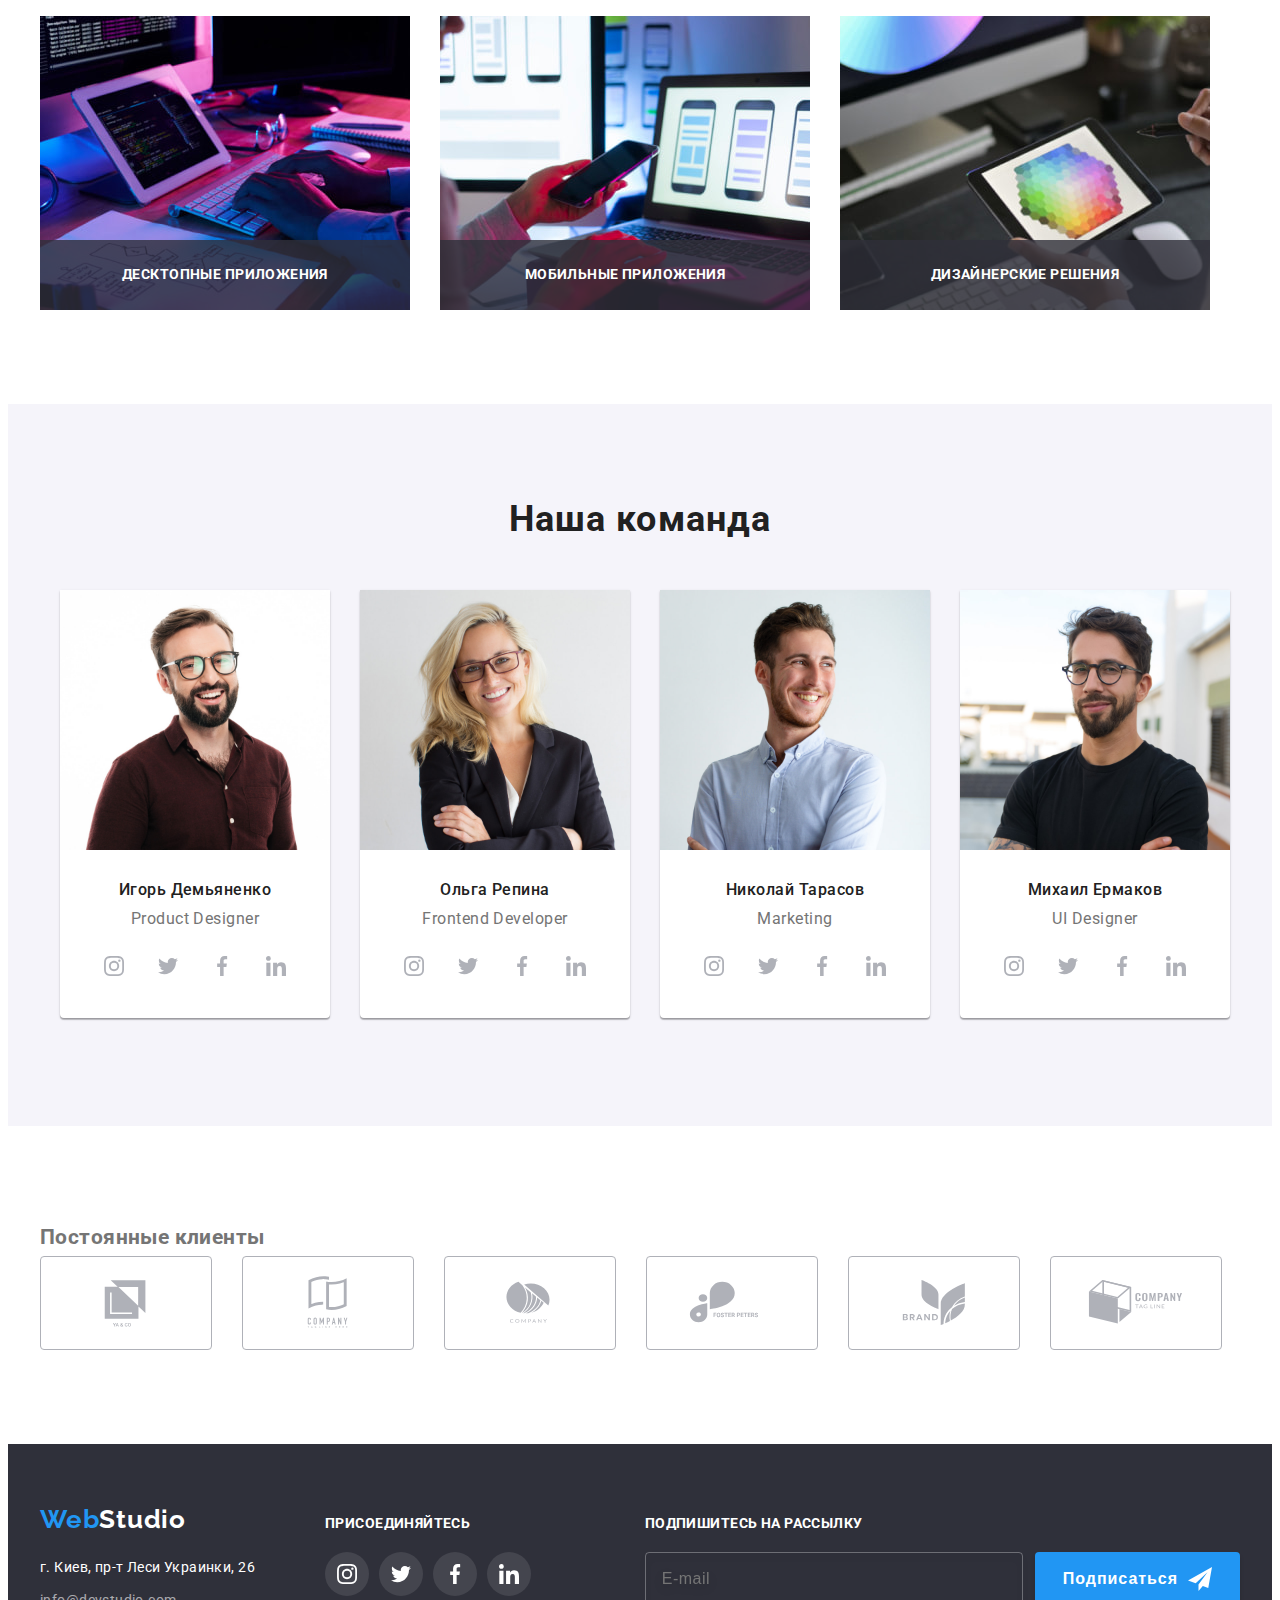
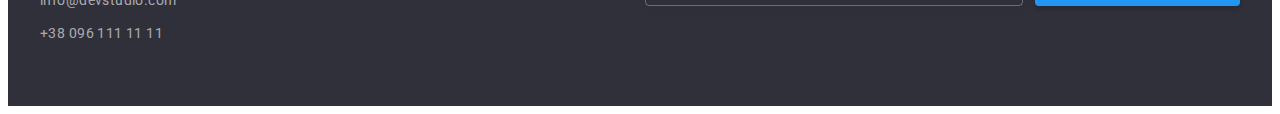
==== commit 1e0bb5cd: "save" ====
--- a/index.html
+++ b/index.html
@@ -4,7 +4,7 @@
     <meta charset="UTF-8" />
     <meta http-equiv="X-UA-Compatible" content="IE=edge" />
     <meta name="viewport" content="width=device-width, initial-scale=1.0" />
-    <title>goit-markup-hw-06</title>
+    <title>goit-markup-hw-07</title>
     <link rel="preconnect" href="https://fonts.googleapis.com" />
     <link rel="preconnect" href="https://fonts.gstatic.com" crossorigin />
     <link
@@ -22,7 +22,7 @@
   </head>
   <body>
     <header>
-      <div class="container heder-container">
+      <div class="container header">
         <a href="index.html" lang="en" class="logo">Web<span class="logo-studio">Studio</span></a>
         <nav class="navigation">
           <ul class="list-header list">
@@ -64,109 +64,109 @@
           <button type="button" class="btn active-btn" data-modal-open>Заказать услугу</button>
           <div class="backdrop is-hidden" data-modal>
             <div class="modal">
-              <button type="button" class="close" data-modal-close>
-                <svg class="" width="11" height="11">
+              <button type="button" class="modal__btn-close" data-modal-close>
+                <svg class="modal__close" width="11" height="11">
                   <use href="./img/icons.svg#icon-close"></use>
                 </svg>
               </button>
-              <p class="modal-p">Оставьте свои данные, мы вам перезвоним</p>
+              <p class="modal-title">Оставьте свои данные, мы вам перезвоним</p>
               <form name="modal-form">
-                <label class="modal-label">
-                  <span class="form-span">Имя</span>
-                  <div class="modal-field">
-                    <input class="modal-input" type="text" name="name" />
-                    <svg class="modal-svg" width="12" height="12">
+                <label class="modal-form__label form-text--decoration">
+                  <span class="modal-form__span">Имя</span>
+                  <div class="modal-form__field">
+                    <input class="modal-form__input" type="text" name="name" />
+                    <svg class="modal-form__icon modal-svg--decoration" width="12" height="12">
                       <use href="./img/icons.svg#icon-name"></use>
                     </svg>
                   </div>
                 </label>
-                <label class="modal-label">
-                  <span class="form-span">Телефон</span>
-                  <div class="modal-field">
-                    <input class="modal-input" type="text" name="phone" />
-                    <svg class="modal-svg" width="13" height="13">
+                <label class="modal-form__label form-text--decoration">
+                  <span class="modal-form__span">Телефон</span>
+                  <div class="modal-form__field">
+                    <input class="modal-form__input" type="text" name="phone" />
+                    <svg class="modal-form__icon modal-svg--decoration" width="13" height="13">
                       <use href="./img/icons.svg#icon-phone"></use>
                     </svg>
                   </div>
                 </label>
-                <label class="modal-label">
-                  <span class="form-span">Почта</span>
-                  <div class="modal-field">
-                    <input class="modal-input" type="email" name="email" />
-                    <svg class="modal-svg" width="15" height="13">
+                <label class="modal-form__label form-text--decoration">
+                  <span class="modal-form__span">Почта</span>
+                  <div class="modal-form__field">
+                    <input class="modal-form__input" type="email" name="email" />
+                    <svg class="modal-form__icon modal-svg--decoration" width="15" height="13">
                       <use href="./img/icons.svg#icon-email"></use>
                     </svg>
                   </div>
                 </label>
-                <label class="modal-label-coment"
-                  >Комментарий
+                <label class="form-text--decoration label--comment"
+                  ><span class="modal-form__span">Комментарий</span>
                   <textarea
-                    class="comment"
+                    class="modal-form__textarea comment--style"
                     id="comment"
                     name="comment"
                     placeholder="Введите текст"
                     rows="8"
                   ></textarea>
                 </label>
-                <label class="radio">
-                  <input class="visually-hidden checkbox" type="checkbox" />
-                  <svg class="modal-check" width="11" height="8">
+                <label class="modal-form__radio">
+                  <input class="visually-hidden modal-form__checkbox" type="checkbox" />
+                  <svg class="modal-form__svg-check svg--check" width="11" height="8">
                     <use href="./img/icons.svg#icon-check"></use>
                   </svg>
                   Соглашаюсь с рассылкой и принимаю
-                  <a href="" class="modal-link">Условия договора</a>
+                  <a href="" class="modal-form__link color--link">Условия договора</a>
                 </label>
-                <button class="modal-btn" type="submit">Отправить</button>
+                <button class="modal-form__btn btn--style" type="submit">Отправить</button>
               </form>
             </div>
           </div>
         </div>
       </section>
       <section class="section">
-        <div class="container">
+        <div class="container benefits">
           <h2 class="visually-hidden">Наши преимущества</h2>
-          <ul class="Benefits-list list">
-            <li class="benefits-block">
-              <div class="div-advantages">
-                <svg class="advantages" width="70" height="70">
+          <ul class="benefits__list list">
+            <li class="benefits__item">
+              <div class="benefits__advantages">
+                <svg class="benefits__icon-advantages" width="70" height="70">
                   <use href="./img/icons.svg#icon-antenna"></use>
                 </svg>
               </div>
-              <h3 class="Benefits">ВНИМАНИЕ К ДЕТАЛЯМ</h3>
-              <p class="Benefits-item">
+              <h3 class="benefits__title">ВНИМАНИЕ К ДЕТАЛЯМ</h3>
+              <p class="benefits__text">
                 Идейные соображения, а также начало повседневной работы по формированию позиции.
               </p>
             </li>
-            <li class="benefits-block">
-              <div class="div-advantages">
-                <svg class="advantages" width="70" height="70">
+            <li class="benefits__item">
+              <div class="benefits__advantages">
+                <svg class="benefits__icon-advantages" width="70" height="70">
                   <use href="./img/icons.svg#icon-clock"></use>
                 </svg>
               </div>
-              <h3 class="Benefits">ПУНКТУАЛЬНОСТЬ</h3>
-              <p class="Benefits-item">
+              <h3 class="benefits__title">ПУНКТУАЛЬНОСТЬ</h3>
+              <p class="benefits__text">
                 Задача организации, в особенности же рамки и место обучения кадров влечет за собой.
               </p>
             </li>
-            <li class="benefits-block">
-              <div class="div-advantages">
-                <svg class="advantages" width="70" height="70">
+            <li class="benefits__item">
+              <div class="benefits__advantages">
+                <svg class="benefits__icon-advantages" width="70" height="70">
                   <use href="./img/icons.svg#icon-diagram"></use>
                 </svg>
               </div>
-              <h3 class="Benefits">ПЛАНИРОВАНИЕ</h3>
-              <p class="Benefits-item">
+              <h3 class="benefits__title">ПЛАНИРОВАНИЕ</h3>
+              <p class="benefits__text">
                 Равным образом консультация с широким активом в значительной степени обуславливает.
               </p>
             </li>
-            <li class="benefits-block">
-              <div class="div-advantages">
-                <svg class="advantages" width="70" height="70">
+            <li class="benefits__item">
+              <div class="benefits__advantages">
+                <svg class="benefits__icon-advantages" width="70" height="70">
                   <use href="./img/icons.svg#icon-astronaut"></use>
                 </svg>
               </div>
-              <h3 class="Benefits">СОВРЕМЕННЫЕ ТЕХНОЛОГИИ</h3>
-              <p class="Benefits-item">
+              <h3 class="benefits__title">СОВРЕМЕННЫЕ ТЕХНОЛОГИИ</h3>
+              <p class="benefits__text">
                 Значимость этих проблем настолько очевидна, что реализация плановых заданий.
               </p>
             </li>
@@ -175,7 +175,7 @@
       </section>
       <section class="about section">
         <div class="container">
-          <h2 class="heading-two">Чем мы занимаемся</h2>
+          <h2 class="our-team__title">Чем мы занимаемся</h2>
           <ul class="our-work-list list">
             <li class="our-work-item">
               <p class="our-work-text">Десктопные приложения</p>
@@ -208,63 +208,63 @@
         </div>
       </section>
       <section class="section-team section">
-        <div class="container">
-          <h2 class="heading-two">Наша команда</h2>
-          <ul class="our-team list">
-            <li class="our-team-item">
+        <div class="container our-team">
+          <h2 class="our-team__title">Наша команда</h2>
+          <ul class="our-team__list">
+            <li class="our-team__item">
               <img src="./img/teams/ihor.jpg" alt="Игорь Демьяненко" width="270" height="260" />
-              <div class="wraper">
-                <h3 class="name">Игорь Демьяненко</h3>
-                <p lang="en" class="position">Product Designer</p>
-                <ul class="team-list list">
-                  <li class="team-link">
-                    <a
-                      class="team-social"
-                      href=""
-                      target="_blank"
-                      aria-label="linkedin"
-                      rel="noopener noreferrent"
-                    >
-                      <svg class="team-icon" width="20" height="20">
+              <div class="our-team__wraper">
+                <h3 class="our-team__name">Игорь Демьяненко</h3>
+                <p lang="en" class="our-team__position">Product Designer</p>
+                <ul class="our-team__list list">
+                  <li class="our-team__link">
+                    <a
+                      class="our-team__social"
+                      href=""
+                      target="_blank"
+                      aria-label="linkedin"
+                      rel="noopener noreferrent"
+                    >
+                      <svg class="our-team__icon" width="20" height="20">
                         <use href="./img/icons.svg#icon-instagram"></use>
                       </svg>
                     </a>
                   </li>
-                  <li class="team-link">
-                    <a
-                      class="team-social"
-                      href=""
-                      target="_blank"
-                      aria-label="linkedin"
-                      rel="noopener noreferrent"
-                    >
-                      <svg class="team-icon" width="20" height="20">
+                  <li class="our-team__link">
+                    <a
+                      class="our-team__social"
+                      href=""
+                      target="_blank"
+                      aria-label="linkedin"
+                      rel="noopener noreferrent"
+                    >
+                      <svg class="our-team__icon" width="20" height="20">
                         <use href="./img/icons.svg#icon-twitter"></use>
                       </svg>
                     </a>
                   </li>
-                  <li class="team-link">
-                    <a
-                      class="team-social"
-                      href=""
-                      target="_blank"
-                      aria-label="linkedin"
-                      rel="noopener noreferrent"
-                    >
-                      <svg class="team-icon" width="20" height="20">
+                  <li class="our-team__link">
+                    <a
+                      class="our-team__social"
+                      href=""
+                      target="_blank"
+                      aria-label="linkedin"
+                      rel="noopener noreferrent"
+                    >
+                      <svg class="our-team__icon" width="20" height="20">
                         <use href="./img/icons.svg#icon-facebook"></use>
                       </svg>
                     </a>
                   </li>
-                  <li class="team-link">
-                    <a
-                      class="team-social"
-                      href=""
-                      target="_blank"
-                      aria-label="linkedin"
-                      rel="noopener noreferrent"
-                    >
-                      <svg class="team-icon" width="20" height="20">
+                  <li class="our-team__link">
+                    <a
+                      class="our-team__social"
+                      href=""
+                      target="_blank"
+                      aria-label="linkedin"
+                      rel="noopener noreferrent"
+                    >
+                      <svg class="our-team__icon" width="20" height="20">
                         <use href="./img/icons.svg#icon-linkedin"></use>
                       </svg>
                     </a>
@@ -272,60 +272,60 @@
                 </ul>
               </div>
             </li>
-            <li class="our-team-item">
+            <li class="our-team__item">
               <img src="./img/teams/olha.jpg" alt="Ольга Репина" width="270" height="260" />
-              <div class="wraper">
-                <h3 class="name">Ольга Репина</h3>
-                <p lang="en" class="position">Frontend Developer</p>
-                <ul class="team-list list">
-                  <li class="team-link">
-                    <a
-                      class="team-social"
-                      href=""
-                      target="_blank"
-                      aria-label="linkedin"
-                      rel="noopener noreferrent"
-                    >
-                      <svg class="team-icon" width="20" height="20">
+              <div class="our-team__wraper">
+                <h3 class="our-team__name">Ольга Репина</h3>
+                <p lang="en" class="our-team__position">Frontend Developer</p>
+                <ul class="our-team__list list">
+                  <li class="our-team__link">
+                    <a
+                      class="our-team__social"
+                      href=""
+                      target="_blank"
+                      aria-label="linkedin"
+                      rel="noopener noreferrent"
+                    >
+                      <svg class="our-team__icon" width="20" height="20">
                         <use href="./img/icons.svg#icon-instagram"></use>
                       </svg>
                     </a>
                   </li>
-                  <li class="team-link">
-                    <a
-                      class="team-social"
-                      href=""
-                      target="_blank"
-                      aria-label="linkedin"
-                      rel="noopener noreferrent"
-                    >
-                      <svg class="team-icon" width="20" height="20">
+                  <li class="our-team__link">
+                    <a
+                      class="our-team__social"
+                      href=""
+                      target="_blank"
+                      aria-label="linkedin"
+                      rel="noopener noreferrent"
+                    >
+                      <svg class="our-team__icon" width="20" height="20">
                         <use href="./img/icons.svg#icon-twitter"></use>
                       </svg>
                     </a>
                   </li>
-                  <li class="team-link">
-                    <a
-                      class="team-social"
-                      href=""
-                      target="_blank"
-                      aria-label="linkedin"
-                      rel="noopener noreferrent"
-                    >
-                      <svg class="team-icon" width="20" height="20">
+                  <li class="our-team__link">
+                    <a
+                      class="our-team__social"
+                      href=""
+                      target="_blank"
+                      aria-label="linkedin"
+                      rel="noopener noreferrent"
+                    >
+                      <svg class="our-team__icon" width="20" height="20">
                         <use href="./img/icons.svg#icon-facebook"></use>
                       </svg>
                     </a>
                   </li>
-                  <li class="team-link">
-                    <a
-                      class="team-social"
-                      href=""
-                      target="_blank"
-                      aria-label="linkedin"
-                      rel="noopener noreferrent"
-                    >
-                      <svg class="team-icon" width="20" height="20">
+                  <li class="our-team__link">
+                    <a
+                      class="our-team__social"
+                      href=""
+                      target="_blank"
+                      aria-label="linkedin"
+                      rel="noopener noreferrent"
+                    >
+                      <svg class="our-team__icon" width="20" height="20">
                         <use href="./img/icons.svg#icon-linkedin"></use>
                       </svg>
                     </a>
@@ -333,61 +333,61 @@
                 </ul>
               </div>
             </li>
-            <li class="our-team-item">
+            <li class="our-team__item">
               <img src="./img/teams/nikolay.jpg" alt="Николай Тарасов" width="270" height="260" />
-              <div class="wraper">
-                <h3 class="name">Николай Тарасов</h3>
-                <p lang="en" class="position">Marketing</p>
+              <div class="our-team__wraper">
+                <h3 class="our-team__name">Николай Тарасов</h3>
+                <p lang="en" class="our-team__position">Marketing</p>
 
-                <ul class="team-list list">
-                  <li class="team-link list">
-                    <a
-                      class="team-social"
-                      href=""
-                      target="_blank"
-                      aria-label="linkedin"
-                      rel="noopener noreferrent"
-                    >
-                      <svg class="team-icon" width="20" height="20">
+                <ul class="our-team__list list">
+                  <li class="our-team__link list">
+                    <a
+                      class="our-team__social"
+                      href=""
+                      target="_blank"
+                      aria-label="linkedin"
+                      rel="noopener noreferrent"
+                    >
+                      <svg class="our-team__icon" width="20" height="20">
                         <use href="./img/icons.svg#icon-instagram"></use>
                       </svg>
                     </a>
                   </li>
-                  <li class="team-link">
-                    <a
-                      class="team-social"
-                      href=""
-                      target="_blank"
-                      aria-label="linkedin"
-                      rel="noopener noreferrent"
-                    >
-                      <svg class="team-icon" width="20" height="20">
+                  <li class="our-team__link">
+                    <a
+                      class="our-team__social"
+                      href=""
+                      target="_blank"
+                      aria-label="linkedin"
+                      rel="noopener noreferrent"
+                    >
+                      <svg class="our-team__icon" width="20" height="20">
                         <use href="./img/icons.svg#icon-twitter"></use>
                       </svg>
                     </a>
                   </li>
-                  <li class="team-link">
-                    <a
-                      class="team-social"
-                      href=""
-                      target="_blank"
-                      aria-label="linkedin"
-                      rel="noopener noreferrent"
-                    >
-                      <svg class="team-icon" width="20" height="20">
+                  <li class="our-team__link">
+                    <a
+                      class="our-team__social"
+                      href=""
+                      target="_blank"
+                      aria-label="linkedin"
+                      rel="noopener noreferrent"
+                    >
+                      <svg class="our-team__icon" width="20" height="20">
                         <use href="./img/icons.svg#icon-facebook"></use>
                       </svg>
                     </a>
                   </li>
-                  <li class="team-link">
-                    <a
-                      class="team-social"
-                      href=""
-                      target="_blank"
-                      aria-label="linkedin"
-                      rel="noopener noreferrent"
-                    >
-                      <svg class="team-icon" width="20" height="20">
+                  <li class="our-team__link">
+                    <a
+                      class="our-team__social"
+                      href=""
+                      target="_blank"
+                      aria-label="linkedin"
+                      rel="noopener noreferrent"
+                    >
+                      <svg class="our-team__icon" width="20" height="20">
                         <use href="./img/icons.svg#icon-linkedin"></use>
                       </svg>
                     </a>
@@ -395,60 +395,60 @@
                 </ul>
               </div>
             </li>
-            <li class="our-team-item">
+            <li class="our-team__item">
               <img src="./img/teams/misha.jpg" alt="Михаил Ермаков" width="270" height="260" />
-              <div class="wraper">
-                <h3 class="name">Михаил Ермаков</h3>
-                <p lang="en" class="position">UI Designer</p>
-                <ul class="team-list list">
-                  <li class="team-link">
-                    <a
-                      class="team-social"
-                      href=""
-                      target="_blank"
-                      aria-label="linkedin"
-                      rel="noopener noreferrent"
-                    >
-                      <svg class="team-icon" width="20" height="20">
+              <div class="our-team__wraper">
+                <h3 class="our-team__name">Михаил Ермаков</h3>
+                <p lang="en" class="our-team__position">UI Designer</p>
+                <ul class="our-team__list list">
+                  <li class="our-team__link">
+                    <a
+                      class="our-team__social"
+                      href=""
+                      target="_blank"
+                      aria-label="linkedin"
+                      rel="noopener noreferrent"
+                    >
+                      <svg class="our-team__icon" width="20" height="20">
                         <use href="./img/icons.svg#icon-instagram"></use>
                       </svg>
                     </a>
                   </li>
-                  <li class="team-link">
-                    <a
-                      class="team-social"
-                      href=""
-                      target="_blank"
-                      aria-label="linkedin"
-                      rel="noopener noreferrent"
-                    >
-                      <svg class="team-icon" width="20" height="20">
+                  <li class="our-team__link">
+                    <a
+                      class="our-team__social"
+                      href=""
+                      target="_blank"
+                      aria-label="linkedin"
+                      rel="noopener noreferrent"
+                    >
+                      <svg class="our-team__icon" width="20" height="20">
                         <use href="./img/icons.svg#icon-twitter"></use>
                       </svg>
                     </a>
                   </li>
-                  <li class="team-link">
-                    <a
-                      class="team-social"
-                      href=""
-                      target="_blank"
-                      aria-label="linkedin"
-                      rel="noopener noreferrent"
-                    >
-                      <svg class="team-icon" width="20" height="20">
+                  <li class="our-team__link">
+                    <a
+                      class="our-team__social"
+                      href=""
+                      target="_blank"
+                      aria-label="linkedin"
+                      rel="noopener noreferrent"
+                    >
+                      <svg class="our-team__icon" width="20" height="20">
                         <use href="./img/icons.svg#icon-facebook"></use>
                       </svg>
                     </a>
                   </li>
-                  <li class="team-link">
-                    <a
-                      class="team-social"
-                      href=""
-                      target="_blank"
-                      aria-label="linkedin"
-                      rel="noopener noreferrent"
-                    >
-                      <svg class="team-icon" width="20" height="20">
+                  <li class="our-team__link">
+                    <a
+                      class="our-team__social"
+                      href=""
+                      target="_blank"
+                      aria-label="linkedin"
+                      rel="noopener noreferrent"
+                    >
+                      <svg class="our-team__icon" width="20" height="20">
                         <use href="./img/icons.svg#icon-linkedin"></use>
                       </svg>
                     </a>
--- a/css/styles.css
+++ b/css/styles.css
@@ -76,7 +76,7 @@
 }
 /*section header*/
 
-.heder-container {
+.header {
   display: flex;
   align-items: center;
 }
@@ -224,7 +224,7 @@
 }
 
 /* modal */
-.modal-p {
+.modal-title {
   font-weight: 700;
   font-size: 20px;
   line-height: 1.15;
@@ -233,7 +233,7 @@
   margin-bottom: 12px;
   color: var(--secondary-text-cl);
 }
-.modal-input {
+.modal-form__input {
   width: 100%;
   height: 100%;
   border: none;
@@ -245,95 +245,98 @@
   outline: transparent;
 }
 
-.modal-input:focus {
+.modal-form__input:focus {
   outline: 1px solid var(--accent-color);
   border-radius: 4px;
 }
-.modal-label {
+.modal-form__label {
   display: block;
+  height: 100%;
+  margin-bottom: 10px;
+}
+.form-text--decoration {
   font-weight: 400;
   font-size: 12px;
   line-height: 1.17;
   letter-spacing: 0.01em;
   color: var(--secondary-text-cl);
-  height: 58px;
-  margin-bottom: 10px;
-}
-.modal-label-coment {
-  font-weight: 400;
-  font-size: 12px;
-  line-height: 1.17;
-  letter-spacing: 0.01em;
+}
+.modal-form__span {
   color: var(--main-text-cl);
 }
-.form-span {
-  color: var(--main-text-cl);
-}
-.comment {
-  margin-top: 4px;
-  resize: none;
+.comment--decoration {
   width: 448px;
   height: 120px;
   margin-bottom: 20px;
+}
+
+.comment--style {
+  resize: none;
   font-size: 14px;
   line-height: 1.14;
   letter-spacing: 0.01em;
   padding: 12px 16px;
-  border: none;
+  resize: none;
+  width: 100%;
+  height: 120px;
+  border-radius: 4px;
   outline: 1px solid rgba(33, 33, 33, 0.2);
-  border-radius: 4px;
-  transition: var(--hover-anim);
-}
-.comment:placeholder-shown {
+  border: none;
+  transition: var(--hover-anim);
+  margin-top: 4px;
+}
+.comment--style:hover,
+.comment--style:focus {
+  outline-color: var(--accent-color);
+  border: none;
+}
+.comment--style:placeholder-shown {
   font-size: 12px;
   line-height: 14px;
   letter-spacing: 0.01em;
   color: rgba(117, 117, 117, 0.5);
 }
 
-.comment:focus,
-.comment:hover {
-  outline: 1px solid var(--accent-color);
-}
-.modal-field:focus .modal-input {
-  outline: transparent;
-}
-.modal-field {
+.modal-form__field {
   margin-top: 4px;
-  border-radius: 4px;
   position: relative;
-  border: none;
   outline: 1px solid rgba(33, 33, 33, 0.2);
   border-radius: 4px;
   transition: var(--hover-anim);
 }
-
-.modal-field:hover,
-.modal-field:focus {
+.modal-form__field:hover,
+.modal-form__field:focus {
   color: var(--accent-color);
   outline-color: var(--accent-color);
   border: none;
 }
-.modal-field:focus-within .modal-svg {
+.modal-form__field:focus-within .modal-form__icon {
   color: var(--accent-color);
 }
-.modal-svg {
+.modal-svg--decoration {
   position: absolute;
   left: 15px;
   top: 14px;
   fill: currentColor;
 }
-
-.radio {
+.label--comment {
+  display: block;
+  height: 138px;
+}
+.modal-form__radio {
   display: flex;
   align-items: center;
   justify-content: center;
   font-size: 14px;
   line-height: 1.71;
   letter-spacing: 0.03em;
+  margin-top: 20px;
   margin-bottom: 30px;
 }
-.modal-btn {
+.modal-form__btn {
+  padding: 10px 55px;
+}
+.btn--style {
   font-weight: 700;
   font-size: 16px;
   line-height: 1.88;
@@ -342,7 +345,6 @@
   color: var(--main-bg-cl);
   border: none;
   background-color: var(--accent-color);
-  padding: 10px 55px;
   border-radius: 4px;
   margin-right: auto;
   margin-left: auto;
@@ -351,24 +353,24 @@
   border-radius: 4px;
   outline: transparent;
 }
-.modal-btn:hover,
-.modal-btn:focus {
+.btn--style:hover,
+.btn--style:focus {
   background-color: var(--btn-hover-cl);
   box-shadow: 0px 4px 4px rgba(0, 0, 0, 0.15);
   border-radius: 4px;
 }
-.checkbox:checked + .modal-check {
+.modal-form__checkbox:checked + .modal-form__svg-check {
   fill: var(--main-bg-cl);
   background-color: var(--accent-color);
   border-color: var(--accent-color);
 }
-.checkbox:focus + .modal-check {
+.modal-form__checkbox:focus + .modal-form__svg-check {
   border-color: var(--accent-color);
 }
-.checkbox:hover + .modal-check {
+.modal-form__checkbox:hover + .modal-form__svg-check {
   border-color: var(--accent-color);
 }
-.modal-check {
+.svg--check {
   width: 16px;
   height: 15px;
   margin-right: 9px;
@@ -378,7 +380,7 @@
   border-radius: 2px;
 }
 
-.modal-link {
+.color--link {
   color: var(--accent-color);
 }
 .backdrop {
@@ -406,7 +408,7 @@
   pointer-events: none;
   visibility: hidden;
 }
-.close {
+.modal__btn-close {
   position: absolute;
   top: 8px;
   right: 8px;
@@ -424,11 +426,14 @@
   padding: 0;
   transition: var(--hover-anim);
 }
-.close:hover,
-.close:focus {
+.modal__btn-close:hover,
+.modal__btn-close:focus {
   fill: var(--accent-color);
 }
-.Benefits-item {
+
+/* Benefits */
+
+.benefits__text {
   font-family: var(--main-font);
   font-style: normal;
   font-size: 14px;
@@ -436,7 +441,7 @@
   color: var(--main-text-cl);
   letter-spacing: 0.03em;
 }
-.Benefits {
+.benefits__title {
   font-family: var(--main-font);
   font-style: normal;
   font-weight: 700;
@@ -445,12 +450,13 @@
   color: var(--secondary-text-cl);
   letter-spacing: 0.03em;
   text-transform: uppercase;
-}
-.Benefits-list {
+  margin-bottom: 10px;
+}
+.benefits__list {
   list-style: none;
   display: flex;
 }
-.div-advantages {
+.benefits__advantages {
   width: 270px;
   height: 120px;
   background-color: var(--section-team-color);
@@ -459,19 +465,16 @@
   display: flex;
   justify-content: center;
 }
-.advantages {
-}
-.benefits-block {
+
+.benefits__item {
   width: 270px;
   margin-right: 30px;
 }
-.benefits-block:last-child {
+.benefits__item:last-child {
   margin-right: 0;
 }
-.Benefits {
-  margin-bottom: 10px;
-}
-.heading-two {
+
+.our-team__title {
   font-family: var(--main-font);
   font-style: normal;
   font-weight: 700;
@@ -482,15 +485,12 @@
   margin-bottom: 50px;
   text-align: center;
 }
-.our-work-list {
+.our-team__list {
   list-style: none;
-}
-
-.our-team {
-  display: flex;
-}
-
-.our-team-item {
+  display: flex;
+}
+
+.our-team__item {
   margin-right: 30px;
   box-shadow: 0px 1px 3px rgba(0, 0, 0, 0.12), 0px 1px 1px rgba(0, 0, 0, 0.14),
     0px 2px 1px rgba(0, 0, 0, 0.2);
@@ -498,7 +498,7 @@
 
   background-color: var(--our-team-color);
 }
-.wraper {
+.our-team__wraper {
   padding-bottom: 30px;
   padding-top: 30px;
 }
@@ -538,7 +538,7 @@
   align-items: center;
   justify-content: center;
 }
-.name {
+.our-team__name {
   font-family: var(--main-font);
   font-style: normal;
   font-weight: 500;
@@ -547,11 +547,12 @@
   color: var(--secondary-text-cl);
   text-align: center;
   letter-spacing: 0.03em;
+  margin-bottom: 10px;
 }
 .section-team {
   background-color: var(--section-team-color);
 }
-.position {
+.our-team__position {
   font-family: var(--main-font);
   font-style: normal;
   font-size: 16px;
@@ -682,11 +683,11 @@
   border-top: none;
   padding: 20px 24px;
 }
-.team-list {
+.our-team__list {
   display: flex;
   justify-content: center;
 }
-.team-social {
+.our-team__social {
   width: 44px;
   height: 44px;
   color: var(--main-bg-cl);
@@ -696,19 +697,19 @@
   justify-content: center;
   transition: background-color var(--hover-anim);
 }
-.team-link:not(:last-child) {
+.our-team__link:not(:last-child) {
   margin-right: 10px;
 }
-.team-social:hover .team-icon,
-.team-social:focus .team-icon {
+.our-team__social:hover .our-team__icon,
+.our-team__social:focus .our-team__icon {
   fill: var(--main-bg-cl);
 }
-.team-social:hover,
-.team-social:focus {
+.our-team__social:hover,
+.our-team__social:focus {
   background-color: var(--accent-color);
 }
 
-.team-icon {
+.our-team__icon {
   transition: var(--hover-anim);
   fill: var(--clients-color);
 }
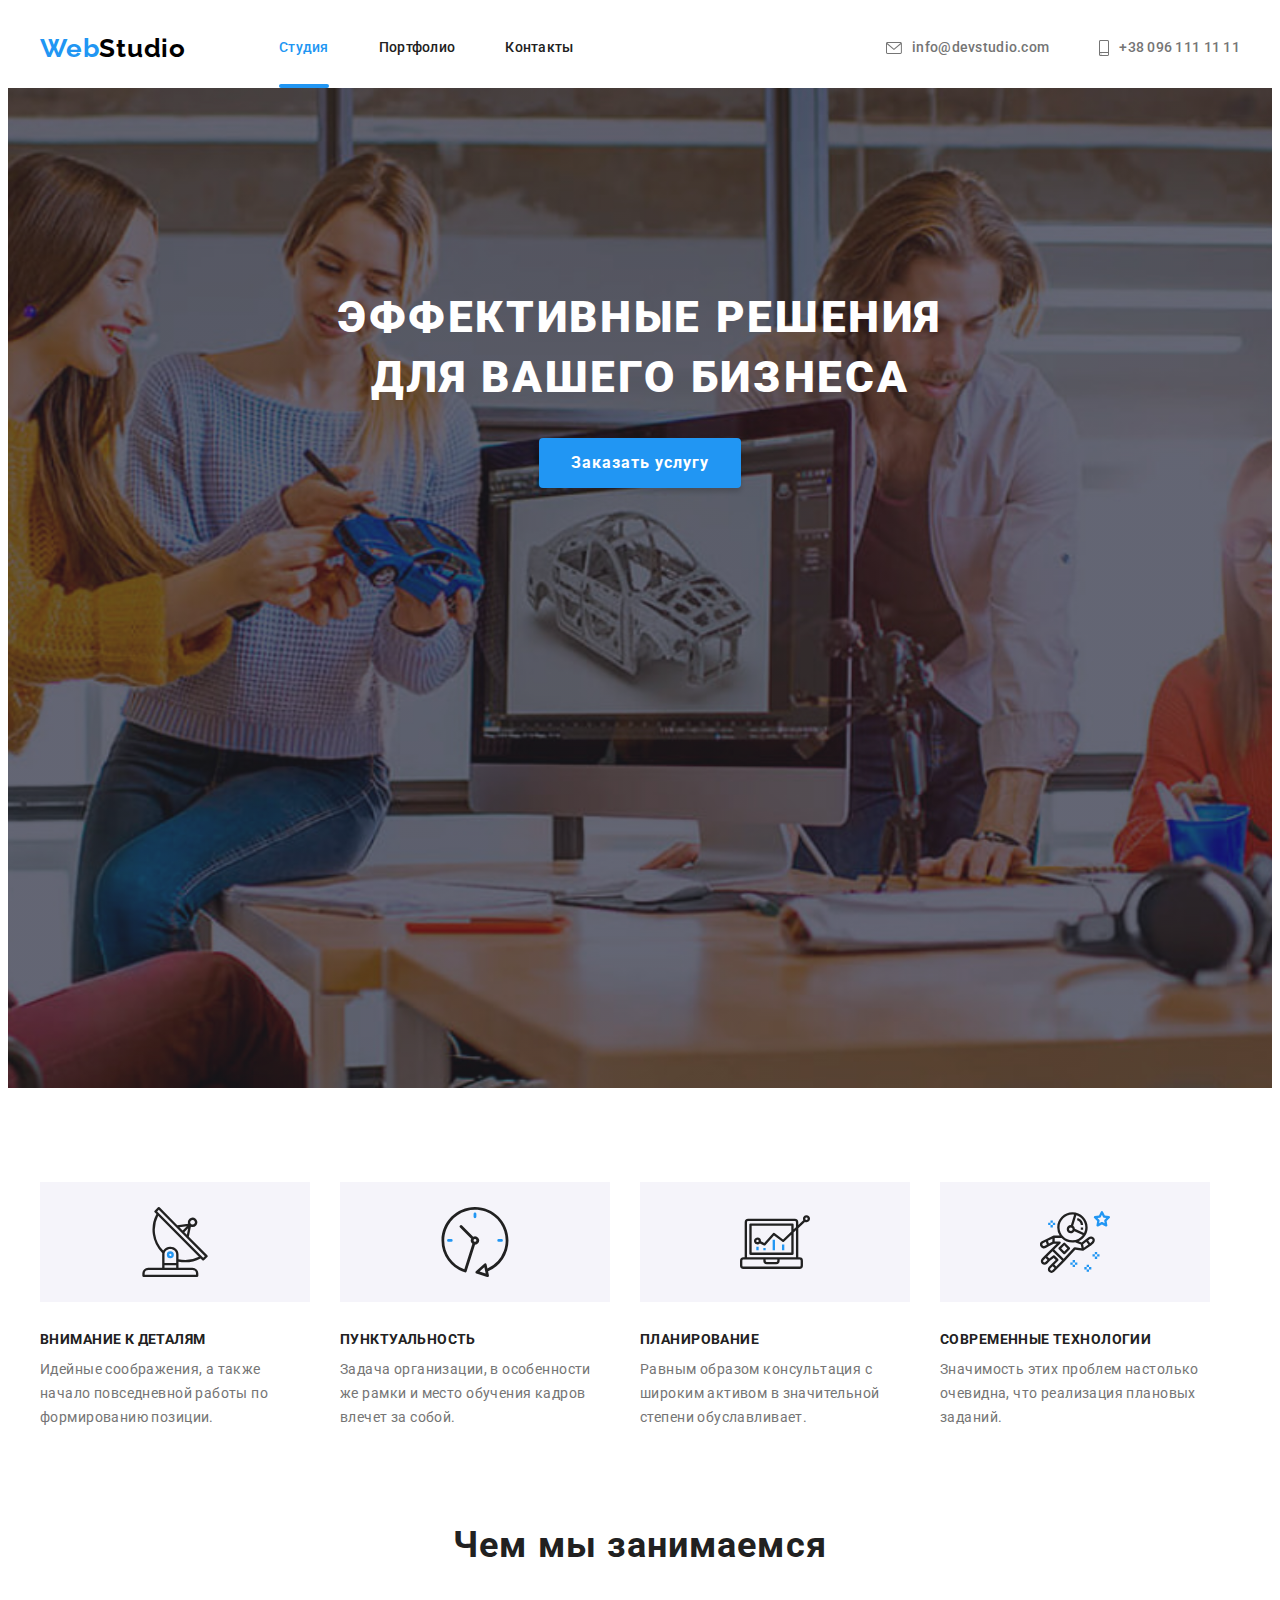
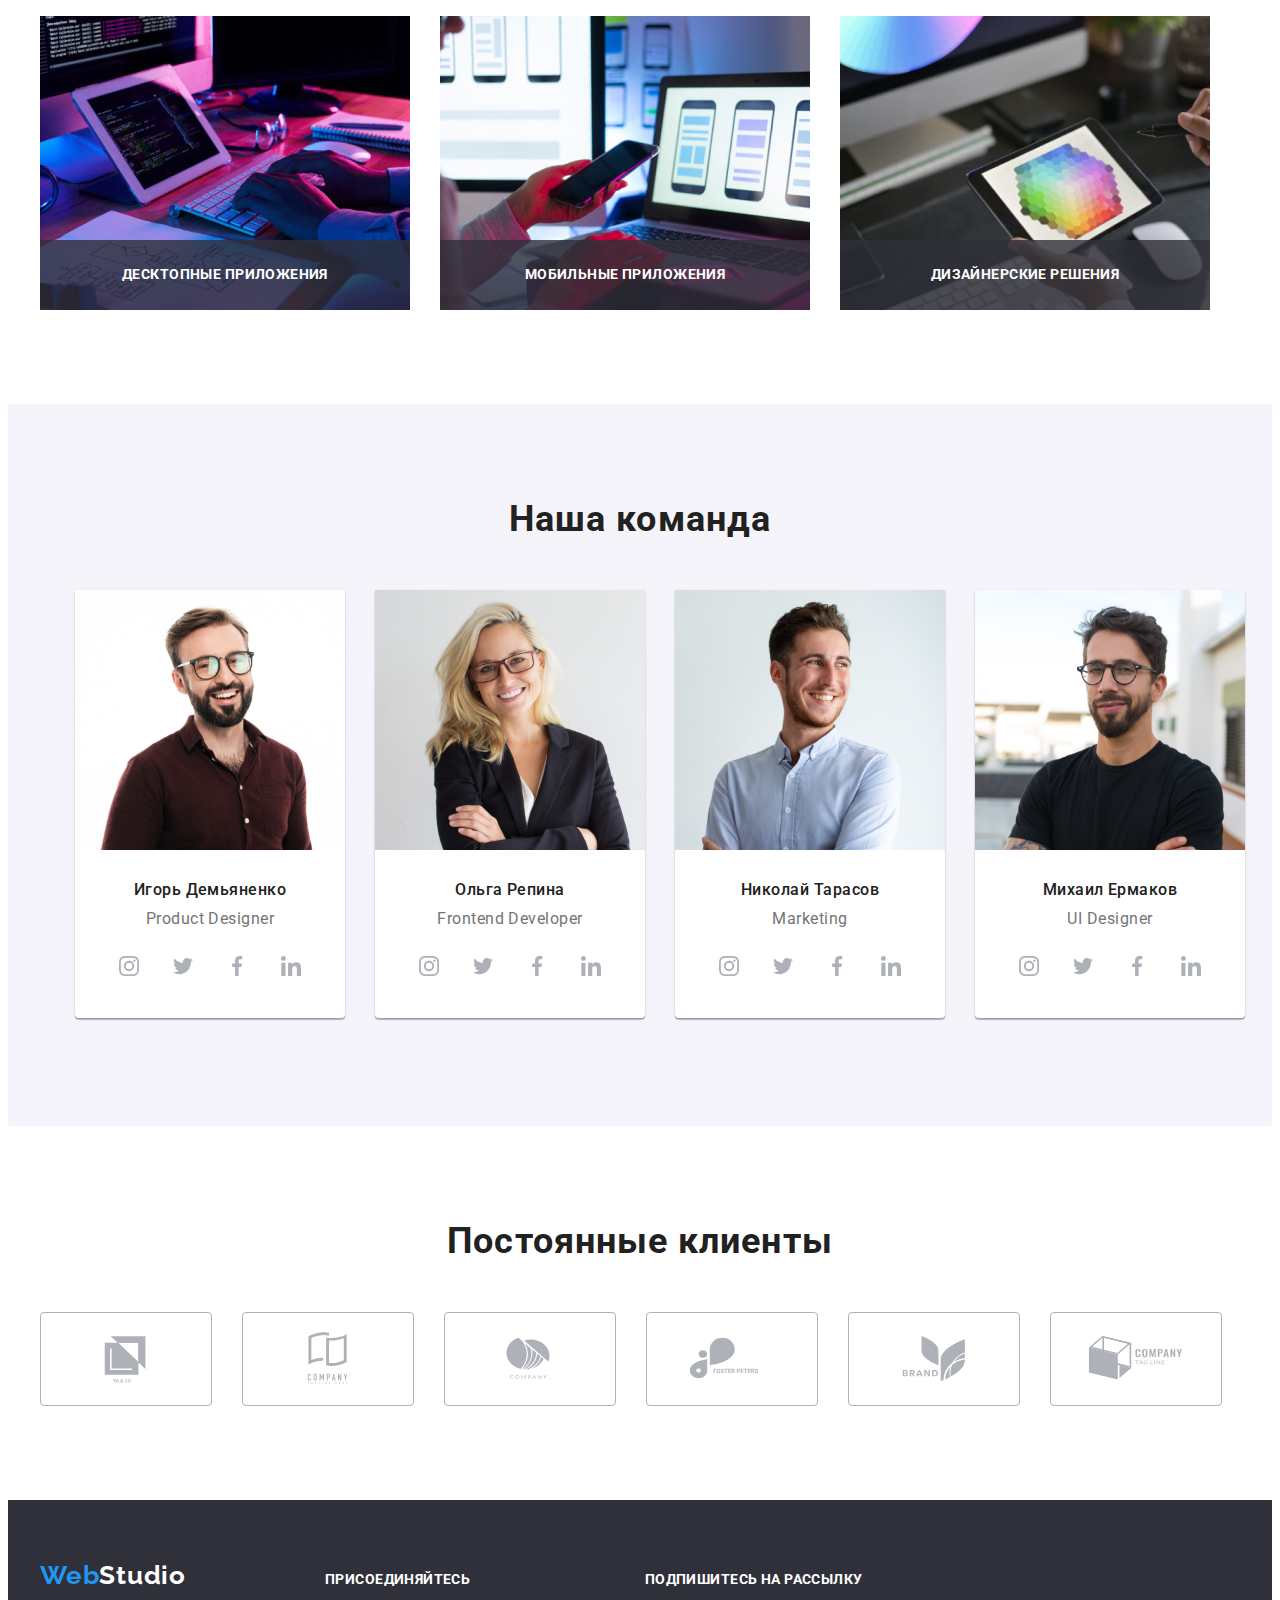
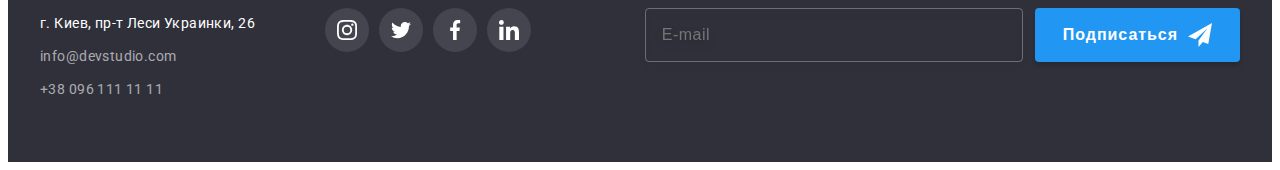
==== commit b2faf3a0: "save" ====
--- a/index.html
+++ b/index.html
@@ -18,7 +18,7 @@
       crossorigin="anonymous"
       referrerpolicy="no-referrer"
     />
-    <link rel="stylesheet" type="text/css" href="./css/styles.css" />
+    <link rel="stylesheet" type="text/css" href="./css/main.min.css" />
   </head>
   <body>
     <header>
@@ -461,7 +461,7 @@
       </section>
       <section class="section">
         <div class="container">
-          <h2 class="heading-two">Постоянные клиенты</h2>
+          <h2 class="our-team__title">Постоянные клиенты</h2>
           <ul class="clients-list list">
             <li class="clients-item">
               <a
--- a/css/main.min.css
+++ b/css/main.min.css
@@ -0,0 +1,2 @@
+:root{--main-font: 'Roboto', sans-serif;--sekondary-font: 'Raleway', sans-serif;--accent-color: #2196f3;--main-text-cl: #757575;--secondary-text-cl: #212121;--color-logo: #000000;--clients-color: #afb1b8;--accent-bg-color: #2f303a;--main-bg-cl: #ffffff;--btn-hover-cl: #188ce8;--section-team-color: #f5f4fa;--our-team-color: #ffffff;--header-color: #ececec;--hero-color: rgba(47, 48, 58, 0.4);--our-team: rgba(47, 48, 58, 0.8);--color-description: rgba(33, 150, 243, 0.9);--modal-color: rgba(0, 0, 0, 0.2);--color-close: rgba(0, 0, 0, 0.1);--modal-anim: 400ms linear;--hover-anim: 250ms cubic-bezier(0.4, 0, 0.2, 1)}.visually-hidden{position:absolute;white-space:nowrap;width:1px;height:1px;overflow:hidden;border:0;padding:0;clip:rect(0 0 0 0);-webkit-clip-path:inset(50%);clip-path:inset(50%);margin:-1px}body{font-family:var(--main-font);font-size:14px;line-height:1.71;letter-spacing:0.03em;color:var(--main-text-cl)}h1,h2,h3,h4,h5,h6,p{margin:0}img{display:block}.container{outline:1px solid none;width:1200px;padding-left:15px;padding-right:15px;margin-left:auto;margin-right:auto}.section{padding-top:94px;padding-bottom:94px}.list{margin:0;padding-left:0;list-style:none}.active-btn{padding:10px 32px;display:block;background:var(--accent-color);-webkit-box-shadow:0px 4px 4px rgba(0,0,0,0.15);box-shadow:0px 4px 4px rgba(0,0,0,0.15);border-radius:4px;border:none;margin-left:auto;margin-right:auto}.btn{font-family:var(--main-font);font-weight:700;font-size:16px;line-height:1.88;color:var(--main-bg-cl);background-color:var(--accent-color);cursor:pointer;letter-spacing:0.06em;-webkit-transition:var(--hover-anim);transition:var(--hover-anim)}.btn:focus{background-color:var(--btn-hover-cl);color:var(--main-bg-cl)}.btn:hover{color:var(--btn-hover-cl);color:var(--main-bg-cl)}.btn--style{font-weight:700;font-size:16px;line-height:1.88;display:-webkit-box;display:-ms-flexbox;display:flex;letter-spacing:0.06em;color:var(--main-bg-cl);border:none;background-color:var(--accent-color);border-radius:4px;margin-right:auto;margin-left:auto;cursor:pointer;-webkit-transition:var(--hover-anim);transition:var(--hover-anim);border-radius:4px;outline:transparent}.btn--style:hover,.btn--style:focus{background-color:var(--btn-hover-cl);-webkit-box-shadow:0px 4px 4px rgba(0,0,0,0.15);box-shadow:0px 4px 4px rgba(0,0,0,0.15);border-radius:4px}.modal__btn-close{position:absolute;top:8px;right:8px;fill:var(--color-logo);outline:1px solid var(--color-close);border:none;background-color:var(--main-bg-cl);border-radius:50%;width:30px;height:30px;display:-webkit-box;display:-ms-flexbox;display:flex;-webkit-box-align:center;-ms-flex-align:center;align-items:center;-webkit-box-pack:center;-ms-flex-pack:center;justify-content:center;cursor:pointer;padding:0;-webkit-transition:var(--hover-anim);transition:var(--hover-anim)}.modal__btn-close:hover,.modal__btn-close:focus{fill:var(--accent-color)}.btn-page-two{font-family:var(--main-font);font-weight:500;font-size:16px;line-height:1.62;color:var(--secondary-text-cl);background-color:var(--section-team-color);cursor:pointer;letter-spacing:0.03em;border:none;padding:6px 22px;border-radius:4px;-webkit-transition:var(--hover-anim);transition:var(--hover-anim)}.btn-page-two:hover,.btn-page-two:focus{color:var(--main-bg-cl);background-color:var(--accent-color);-webkit-box-shadow:0px 3px 1px rgba(0,0,0,0.1),0px 1px 2px rgba(0,0,0,0.08),0px 2px 2px rgba(0,0,0,0.12);box-shadow:0px 3px 1px rgba(0,0,0,0.1),0px 1px 2px rgba(0,0,0,0.08),0px 2px 2px rgba(0,0,0,0.12)}.item-btn{margin-right:8px}.item-btn:hover,.item-btn:focus{-webkit-box-shadow:0px 3px 1px rgba(0,0,0,0.1),0px 1px 2px rgba(0,0,0,0.08),0px 2px 2px rgba(0,0,0,0.12);box-shadow:0px 3px 1px rgba(0,0,0,0.1),0px 1px 2px rgba(0,0,0,0.08),0px 2px 2px rgba(0,0,0,0.12)}.item-btn:last-child{margin-right:0}.footer-btn{font-weight:700;font-size:16px;line-height:1.88;color:var(--main-bg-cl);background-color:var(--accent-color);padding:10px 28px;border:none;display:-webkit-box;display:-ms-flexbox;display:flex;-webkit-box-align:center;-ms-flex-align:center;align-items:center;text-align:center;letter-spacing:0.06em;cursor:pointer;-webkit-box-shadow:0px 4px 4px rgba(0,0,0,0.15);box-shadow:0px 4px 4px rgba(0,0,0,0.15);border-radius:4px}.our-team__social{width:44px;height:44px;color:var(--main-bg-cl);border-radius:50%;display:-webkit-box;display:-ms-flexbox;display:flex;-webkit-box-align:center;-ms-flex-align:center;align-items:center;-webkit-box-pack:center;-ms-flex-pack:center;justify-content:center;-webkit-transition:background-color var(--hover-anim);transition:background-color var(--hover-anim)}.our-team__social:hover,.our-team__social:focus{background-color:var(--accent-color)}.our-team__social:hover .our-team__icon,.our-team__social:focus .our-team__icon{fill:var(--main-bg-cl)}.social-link{-webkit-box-align:center;-ms-flex-align:center;align-items:center;-webkit-box-pack:center;-ms-flex-pack:center;justify-content:center;display:-webkit-box;display:-ms-flexbox;display:flex;width:44px;height:44px;background-color:rgba(255,255,255,0.1);border-radius:50%;-webkit-transition:background-color var(--hover-anim);transition:background-color var(--hover-anim)}.social-link:hover,.social-link:focus{background-color:var(--accent-color)}.logo{font-family:var(--sekondary-font);font-weight:700;font-size:26px;line-height:1.19;letter-spacing:0.03em;color:var(--accent-color);text-decoration:none;letter-spacing:0.03em;margin-right:93px}.modal-title{font-weight:700;font-size:20px;line-height:1.15;text-align:center;letter-spacing:0.03em;margin-bottom:12px;color:var(--secondary-text-cl)}.modal-form__input{width:100%;height:100%;border:none;width:448px;height:40px;padding-left:42px;-webkit-transition:var(--hover-anim);transition:var(--hover-anim);border:none;outline:transparent}.modal-form__input:focus{outline:1px solid var(--accent-color);border-radius:4px}.modal-form__label{display:block;height:100%;margin-bottom:10px}.form-text--decoration{font-weight:400;font-size:12px;line-height:1.17;letter-spacing:0.01em;color:var(--secondary-text-cl)}.modal-form__span{color:var(--main-text-cl)}.comment--decoration{width:448px;height:120px;margin-bottom:20px}.comment--style{resize:none;font-size:14px;line-height:1.14;letter-spacing:0.01em;padding:12px 16px;resize:none;width:100%;height:120px;border-radius:4px;outline:1px solid rgba(33,33,33,0.2);border:none;-webkit-transition:var(--hover-anim);transition:var(--hover-anim);margin-top:4px}.comment--style:hover,.comment--style:focus{outline-color:var(--accent-color);border:none}.comment--style:placeholder-shown{font-size:12px;line-height:14px;letter-spacing:0.01em;color:rgba(117,117,117,0.5)}.modal-form__field{margin-top:4px;position:relative;outline:1px solid rgba(33,33,33,0.2);border-radius:4px;-webkit-transition:var(--hover-anim);transition:var(--hover-anim)}.modal-form__field:hover,.modal-form__field:focus{color:var(--accent-color);outline-color:var(--accent-color);border:none}.modal-form__field:focus-within .modal-form__icon{color:var(--accent-color)}.modal-svg--decoration{position:absolute;left:15px;top:14px;fill:currentColor}.label--comment{display:block;height:138px}.modal-form__radio{display:-webkit-box;display:-ms-flexbox;display:flex;-webkit-box-align:center;-ms-flex-align:center;align-items:center;-webkit-box-pack:center;-ms-flex-pack:center;justify-content:center;font-size:14px;line-height:1.71;letter-spacing:0.03em;margin-top:20px;margin-bottom:30px}.modal-form__btn{padding:10px 55px}.modal-form__checkbox:checked+.modal-form__svg-check{fill:var(--main-bg-cl);background-color:var(--accent-color);border-color:var(--accent-color)}.modal-form__checkbox:focus+.modal-form__svg-check{border-color:var(--accent-color)}.modal-form__checkbox:hover+.modal-form__svg-check{border-color:var(--accent-color)}.svg--check{width:16px;height:15px;margin-right:9px;fill:var(--main-bg-cl);border:2px solid var(--secondary-text-cl);-webkit-transition:var(--hover-anim);transition:var(--hover-anim);border-radius:2px}.color--link{color:var(--accent-color)}.backdrop{position:fixed;width:100%;height:100%;top:0;left:0;background-color:var(--modal-color);z-index:10;-webkit-transition:opacity var(--modal-anim),visibility var(--modal-anim);transition:opacity var(--modal-anim),visibility var(--modal-anim)}.modal{background-color:var(--main-bg-cl);width:528px;height:581px;position:absolute;left:50%;top:50%;-webkit-transform:translate(-50%, -50%);transform:translate(-50%, -50%);padding:40px}.backdrop.is-hidden{opacity:0;pointer-events:none;visibility:hidden}.header{display:-webkit-box;display:-ms-flexbox;display:flex;-webkit-box-align:center;-ms-flex-align:center;align-items:center}.logo-studio{color:var(--color-logo)}.list-header{font-family:var(--main-font);font-weight:500;font-size:14px;line-height:1.14;color:var(--secondary-text-cl);letter-spacing:0.02em;display:-webkit-box;display:-ms-flexbox;display:flex}.link{display:-webkit-box;display:-ms-flexbox;display:flex;-webkit-box-align:center;-ms-flex-align:center;align-items:center;padding-top:32px;padding-bottom:32px}.page::after{position:absolute;content:'';display:block;width:100%;height:4px;background-color:var(--accent-color);border-radius:2px;left:0;bottom:0}.navigation-item{position:relative;display:block;margin-right:50px}.navigation-item:last-child{margin-right:0}.link{text-decoration:none;color:inherit;-webkit-transition:var(--hover-anim);transition:var(--hover-anim)}.link:hover,.link:focus{color:var(--accent-color)}.list-contacts{font-family:var(--main-font);font-weight:500;font-size:14px;line-height:1.14;color:var(--main-text-cl);letter-spacing:0.02em;margin-left:auto;display:-webkit-box;display:-ms-flexbox;display:flex}.header-icon{fill:currentColor;margin-right:10px}.page{color:var(--accent-color)}.header-portfolio{border-bottom:1px solid var(--header-color)}.section-hero{max-width:1600px;height:600px;background-repeat:no-repeat;background-position:center;-webkit-box-align:center;-ms-flex-align:center;align-items:center;padding-top:200px;padding-bottom:200px;background-color:var(--accent-bg-color);background-image:-webkit-gradient(linear, left top, left bottom, from(rgba(47,48,58,0.4)), to(rgba(47,48,58,0.4))),url(../img/bg/hero-bg.jpg);background-image:linear-gradient(rgba(47,48,58,0.4), rgba(47,48,58,0.4)),url(../img/bg/hero-bg.jpg);background-size:cover;margin-left:auto;margin-right:auto}.hero{color:var(--main-bg-cl);font-family:var(--main-font);font-style:normal;font-weight:900;font-size:44px;line-height:1.36;letter-spacing:0.06em;text-transform:uppercase;width:696px;height:120px;text-align:center;margin-bottom:30px;margin-left:auto;margin-right:auto}.benefits__text{font-family:var(--main-font);font-style:normal;font-size:14px;line-height:1.71x;color:var(--main-text-cl);letter-spacing:0.03em}.benefits__title{font-family:var(--main-font);font-style:normal;font-weight:700;font-size:14px;line-height:1.14;color:var(--secondary-text-cl);letter-spacing:0.03em;text-transform:uppercase;margin-bottom:10px}.benefits__list{list-style:none;display:-webkit-box;display:-ms-flexbox;display:flex}.benefits__advantages{width:270px;height:120px;background-color:var(--section-team-color);margin-bottom:30px;-webkit-box-align:center;-ms-flex-align:center;align-items:center;display:-webkit-box;display:-ms-flexbox;display:flex;-webkit-box-pack:center;-ms-flex-pack:center;justify-content:center}.benefits__item{width:270px;margin-right:30px}.benefits__item:last-child{margin-right:0}.our-team__title{font-family:var(--main-font);font-style:normal;font-weight:700;font-size:36px;line-height:1.17;color:var(--secondary-text-cl);letter-spacing:0.03em;margin-bottom:50px;text-align:center}.our-team__list{list-style:none;display:-webkit-box;display:-ms-flexbox;display:flex}.our-team__item{margin-right:30px;-webkit-box-shadow:0px 1px 3px rgba(0,0,0,0.12),0px 1px 1px rgba(0,0,0,0.14),0px 2px 1px rgba(0,0,0,0.2);box-shadow:0px 1px 3px rgba(0,0,0,0.12),0px 1px 1px rgba(0,0,0,0.14),0px 2px 1px rgba(0,0,0,0.2);border-radius:0px 0px 4px 4px;background-color:var(--our-team-color)}.our-team__item:last-child{margin-right:0}.our-team__wraper{padding-bottom:30px;padding-top:30px}.our-team__item .name{margin-bottom:10px}.about{padding-top:0}.about .list{display:-webkit-box;display:-ms-flexbox;display:flex}.our-work-item{position:relative;margin-right:30px}.about .our-work-item:last-child{margin-right:0}.our-work-text{position:absolute;content:'';display:-webkit-box;display:-ms-flexbox;display:flex;width:100%;height:70px;background-color:var(--our-team);left:0;bottom:0;font-weight:700;line-height:1.14;letter-spacing:0.03em;text-transform:uppercase;color:var(--main-bg-cl);-webkit-box-align:center;-ms-flex-align:center;align-items:center;-webkit-box-pack:center;-ms-flex-pack:center;justify-content:center}.our-team__name{font-family:var(--main-font);font-style:normal;font-weight:500;font-size:16px;line-height:1.19;color:var(--secondary-text-cl);text-align:center;letter-spacing:0.03em;margin-bottom:10px}.section-team{background-color:var(--section-team-color)}.our-team__position{font-family:var(--main-font);font-style:normal;font-size:16px;line-height:1.19;color:var(--main-text-cl);text-align:center;letter-spacing:0.03em;margin-bottom:16px}.our-team__list{display:-webkit-box;display:-ms-flexbox;display:flex;-webkit-box-pack:center;-ms-flex-pack:center;justify-content:center}.our-team__link:not(:last-child){margin-right:10px}.our-team__icon{-webkit-transition:var(--hover-anim);transition:var(--hover-anim);fill:var(--clients-color)}.clients-list{display:-webkit-box;display:-ms-flexbox;display:flex}.clients-item:not(:last-child){margin-right:30px}.client-name{color:var(--clients-color);width:170px;height:92px;display:-webkit-box;display:-ms-flexbox;display:flex;-webkit-box-align:center;-ms-flex-align:center;align-items:center;-webkit-box-pack:center;-ms-flex-pack:center;justify-content:center;border:1px solid var(--clients-color);border-radius:4px;-webkit-transition:var(--hover-anim);transition:var(--hover-anim);outline:transparent}.client-name:hover,.client-name:focus{border-color:var(--accent-color)}.client-name:hover .clients,.client-name:focus .clients{fill:var(--accent-color)}.clients{-webkit-transition:var(--hover-anim);transition:var(--hover-anim);fill:currentColor}.btn-list{list-style:none;margin:0;padding:0}.btn-container .btn-list{display:-webkit-box;display:-ms-flexbox;display:flex;-webkit-box-pack:center;-ms-flex-pack:center;justify-content:center;margin-bottom:50px}.btn-container{width:1200px;height:1360px}.catalog{display:-webkit-box;display:-ms-flexbox;display:flex;-ms-flex-wrap:wrap;flex-wrap:wrap}.catalog h2{font-family:var(--main-font);font-style:normal;font-weight:700;font-size:18px;line-height:2;color:var(--secondary-text-cl);letter-spacing:0.06em}.sacodary-text{font-family:var(--main-font);font-style:normal;font-size:16px;line-height:1.88;color:var(--main-text-cl);letter-spacing:0.03em}.catalog-items{margin-right:30px;margin-bottom:30px}.catalog-items:nth-child(3n){margin-right:0}.catalog-items:nth-child(n+7){margin-bottom:0}.description{padding:63px 24px;font-size:18px;line-height:1.56;letter-spacing:0.03em;background-color:var(--color-description);color:var(--main-bg-cl)}.catalog-card-one{position:relative;overflow:hidden}.catalog-card-two{top:0;left:0;position:absolute;-webkit-transition:-webkit-transform var(--hover-anim);transition:-webkit-transform var(--hover-anim);transition:transform var(--hover-anim);transition:transform var(--hover-anim), -webkit-transform var(--hover-anim);-webkit-transform:translateY(101%);transform:translateY(101%);width:100%;height:100%}.link-icon{text-decoration:none;display:block;-webkit-transition:-webkit-box-shadow var(--hover-anim);transition:-webkit-box-shadow var(--hover-anim);transition:box-shadow var(--hover-anim);transition:box-shadow var(--hover-anim), -webkit-box-shadow var(--hover-anim)}.link-icon:hover,.link-icon:focus{-webkit-box-shadow:0px 1px 1px rgba(0,0,0,0.12),0px 4px 4px rgba(0,0,0,0.06),1px 4px 6px rgba(0,0,0,0.16);box-shadow:0px 1px 1px rgba(0,0,0,0.12),0px 4px 4px rgba(0,0,0,0.06),1px 4px 6px rgba(0,0,0,0.16)}.link-icon:hover .catalog-card-two,.link-icon:focus .catalog-card-two{-webkit-transform:translateY(0%);transform:translateY(0%)}.img-catalog h2{margin-bottom:4px}.img-catalog{border:1px solid #eeeeee;border-top:none;padding:20px 24px}.footer-address{list-style:none;font-style:normal;margin-top:20px}.list-1{font-family:var(--main-font);font-style:normal;font-size:14px;line-height:1.71;color:var(--main-bg-cl);text-decoration:none;letter-spacing:0.03em;-webkit-transition:var(--hover-anim);transition:var(--hover-anim)}.list-1:hover,.list-1:focus{color:var(--accent-color)}.list-2{font-family:var(--main-font);font-style:normal;font-size:14px;line-height:1.17;color:rgba(255,255,255,0.6);text-decoration:none;letter-spacing:0.03em;-webkit-transition:var(--hover-anim);transition:var(--hover-anim)}.list-2:hover,.list-2:focus{color:var(--accent-color)}.footer{background-color:var(--accent-bg-color)}.footer-logo{color:var(--main-bg-cl)}.footer{padding-top:60px;padding-bottom:60px}.logo-footer{margin-right:0}.footer-items{margin-bottom:9px}.footer-items:last-child{margin-bottom:0}.footer-social{margin-right:auto}.text-footer{color:var(--main-bg-cl);font-family:'Roboto';font-weight:700;font-size:14px;line-height:1.14;letter-spacing:0.03em;text-transform:uppercase;margin-bottom:20px}.footer-contacts{margin-right:70px}.section-footer{display:-webkit-box;display:-ms-flexbox;display:flex;-webkit-box-align:baseline;-ms-flex-align:baseline;align-items:baseline}.social{display:-webkit-box;display:-ms-flexbox;display:flex}.social-items:not(:last-child){margin-right:10px}.social-icon{fill:var(--main-bg-cl)}.input-footer{color:var(--main-bg-cl);font-size:16px;letter-spacing:0.03em;width:358px;height:50px;margin-right:12px;background-color:transparent;border:1px solid rgba(255,255,255,0.3);-webkit-filter:drop-shadow(0px 4px 4px rgba(0,0,0,0.15));filter:drop-shadow(0px 4px 4px rgba(0,0,0,0.15));border-radius:4px;padding-left:16px}.footer-form{display:-webkit-box;display:-ms-flexbox;display:flex}.icon-send{margin-left:10px;fill:currentColor}
+/*# sourceMappingURL=main.min.css.map */